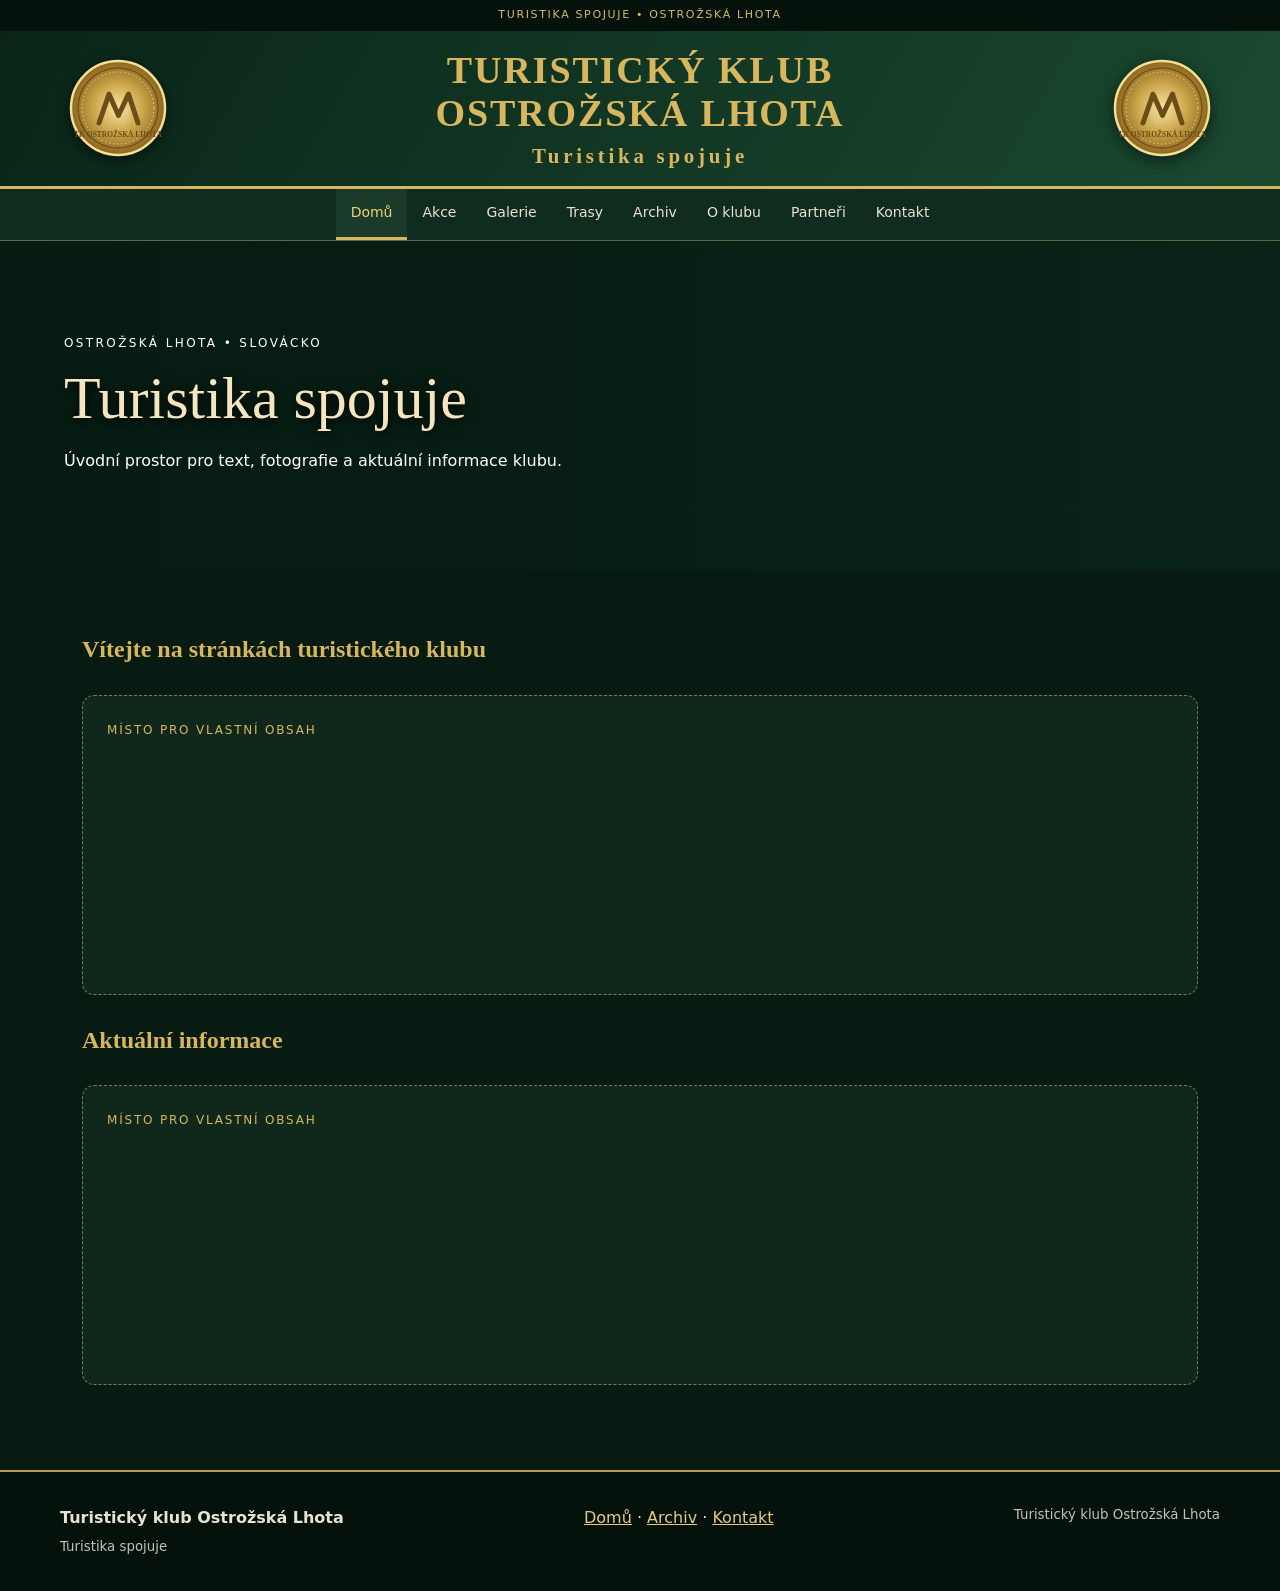
==== index.html @ b770cdd2 "Add files via upload" ====
<!doctype html><html lang="cs"><head><meta charset="utf-8"><meta name="viewport" content="width=device-width,initial-scale=1"><title>Domů | Turistický klub Ostrožská Lhota</title><link rel="stylesheet" href="style.css"></head><body><div class="topline">Turistika spojuje • Ostrožská Lhota</div><header><div class="head"><img class="coin" src="assets/coin-left.svg" alt="Klubové logo"><div class="brand">TURISTICKÝ KLUB<br>OSTROŽSKÁ LHOTA<small>Turistika spojuje</small></div><img class="coin right" src="assets/coin-right.svg" alt="Klubové logo"></div></header><nav><div class="nav"><a class="active" href="index.html">Domů</a><a class="" href="akce.html">Akce</a><a class="" href="galerie.html">Galerie</a><a class="" href="trasy.html">Trasy</a><a class="" href="archiv.html">Archiv</a><a class="" href="o-klubu.html">O klubu</a><a class="" href="partneri.html">Partneři</a><a class="" href="kontakt.html">Kontakt</a></div></nav><section class="hero"><div class="hero-inner"><p class="eyebrow">Ostrožská Lhota • Slovácko</p><h1>Turistika spojuje</h1><p>Úvodní prostor pro text, fotografie a aktuální informace klubu.</p></div></section><main class="main"><h2>Vítejte na stránkách turistického klubu</h2><div class="content-slot"></div><h2>Aktuální informace</h2><div class="content-slot"></div></main><footer class="footer"><div class="footer-inner"><div><strong>Turistický klub Ostrožská Lhota</strong><br><small>Turistika spojuje</small></div><div><a href="index.html">Domů</a> · <a href="archiv.html">Archiv</a> · <a href="kontakt.html">Kontakt</a></div><small>Turistický klub Ostrožská Lhota</small></div></footer></body></html>
---- style.css ----
*{box-sizing:border-box}html{scroll-behavior:smooth}body{margin:0;background:#081b12;color:#e9e5d9;font:16px/1.7 system-ui,-apple-system,Segoe UI,sans-serif}.topline{background:#04120b;color:#d9ba68;text-align:center;padding:6px;font-size:11px;letter-spacing:.15em;text-transform:uppercase}header{background:linear-gradient(120deg,#0a2518,#1a4930);border-bottom:3px solid #d8b65e}.head{max-width:1200px;margin:auto;padding:18px;display:grid;grid-template-columns:120px 1fr 120px;align-items:center;gap:20px}.coin{width:100px;height:100px;justify-self:center;object-fit:contain;filter:drop-shadow(0 4px 8px #0008);animation:flip 9s ease-in-out infinite}.coin.right{animation-delay:1.5s}@keyframes flip{0%,24%,100%{transform:rotateY(0)}38%,50%{transform:rotateY(180deg)}68%,80%{transform:rotateY(360deg)}}.brand{text-align:center;color:#d8b65e;font:700 clamp(20px,3.4vw,38px)/1.15 Georgia,serif;letter-spacing:.05em}.brand small{display:block;font-size:.55em;margin-top:8px;letter-spacing:.18em}nav{position:sticky;top:0;z-index:5;background:#102c1e;border-bottom:1px solid #516b4a}.nav{display:flex;justify-content:center;flex-wrap:wrap;max-width:1200px;margin:auto}.nav a{padding:12px 15px;color:#e9e3d2;text-decoration:none;font-size:14px;border-bottom:3px solid transparent}.nav a:hover,.nav a.active{border-color:#d8b65e;color:#f0cf79;background:#1a3b29}.hero{min-height:330px;background:linear-gradient(90deg,#061b12ee,#09271990),url('https://turistiol.wbs.cz/turisti1.jpg') center/cover;display:flex;align-items:center}.hero-inner{max-width:1200px;margin:auto;width:100%;padding:48px 24px}.eyebrow{color:#e4c46c;text-transform:uppercase;letter-spacing:.2em;font-size:12px}.hero h1{font:clamp(38px,5vw,60px)/1.1 Georgia,serif;color:#f4e5bf;text-shadow:0 3px 12px #000;margin:10px 0}.hero p{max-width:650px;color:white}.main{max-width:1160px;margin:auto;padding:38px 22px 60px}.main h1,.main h2{font-family:Georgia,serif;color:#d8b65e}.main h1{font-size:clamp(30px,4vw,44px)}.intro{color:#cbd3c3}.content-slot{min-height:300px;border:1px dashed #6b815f;background:#10281b;border-radius:12px;padding:24px;margin:25px 0}.content-slot:before{content:'MÍSTO PRO VLASTNÍ OBSAH';display:block;color:#d8b65e;font-size:12px;letter-spacing:.15em;margin-bottom:15px}.footer{background:#04120b;border-top:2px solid #b99b4e;padding:32px 22px;color:#e8e2d2}.footer-inner{max-width:1160px;margin:auto;display:flex;justify-content:space-between;gap:20px;flex-wrap:wrap}.footer a{color:#e6ca7d}.footer small{color:#c7c1b2}@media(max-width:800px){.head{grid-template-columns:75px 1fr 75px;gap:8px}.coin{width:72px;height:72px}.nav a{padding:10px;font-size:13px}.hero{min-height:280px}}@media(max-width:560px){.head{grid-template-columns:54px 1fr 54px;gap:4px;padding:12px}.coin{width:52px;height:52px}.brand{font-size:19px;letter-spacing:0}.brand small{font-size:10px}.nav a{padding:9px 7px;font-size:12px}.hero-inner{padding:35px 17px}.main{padding:28px 17px 45px}}
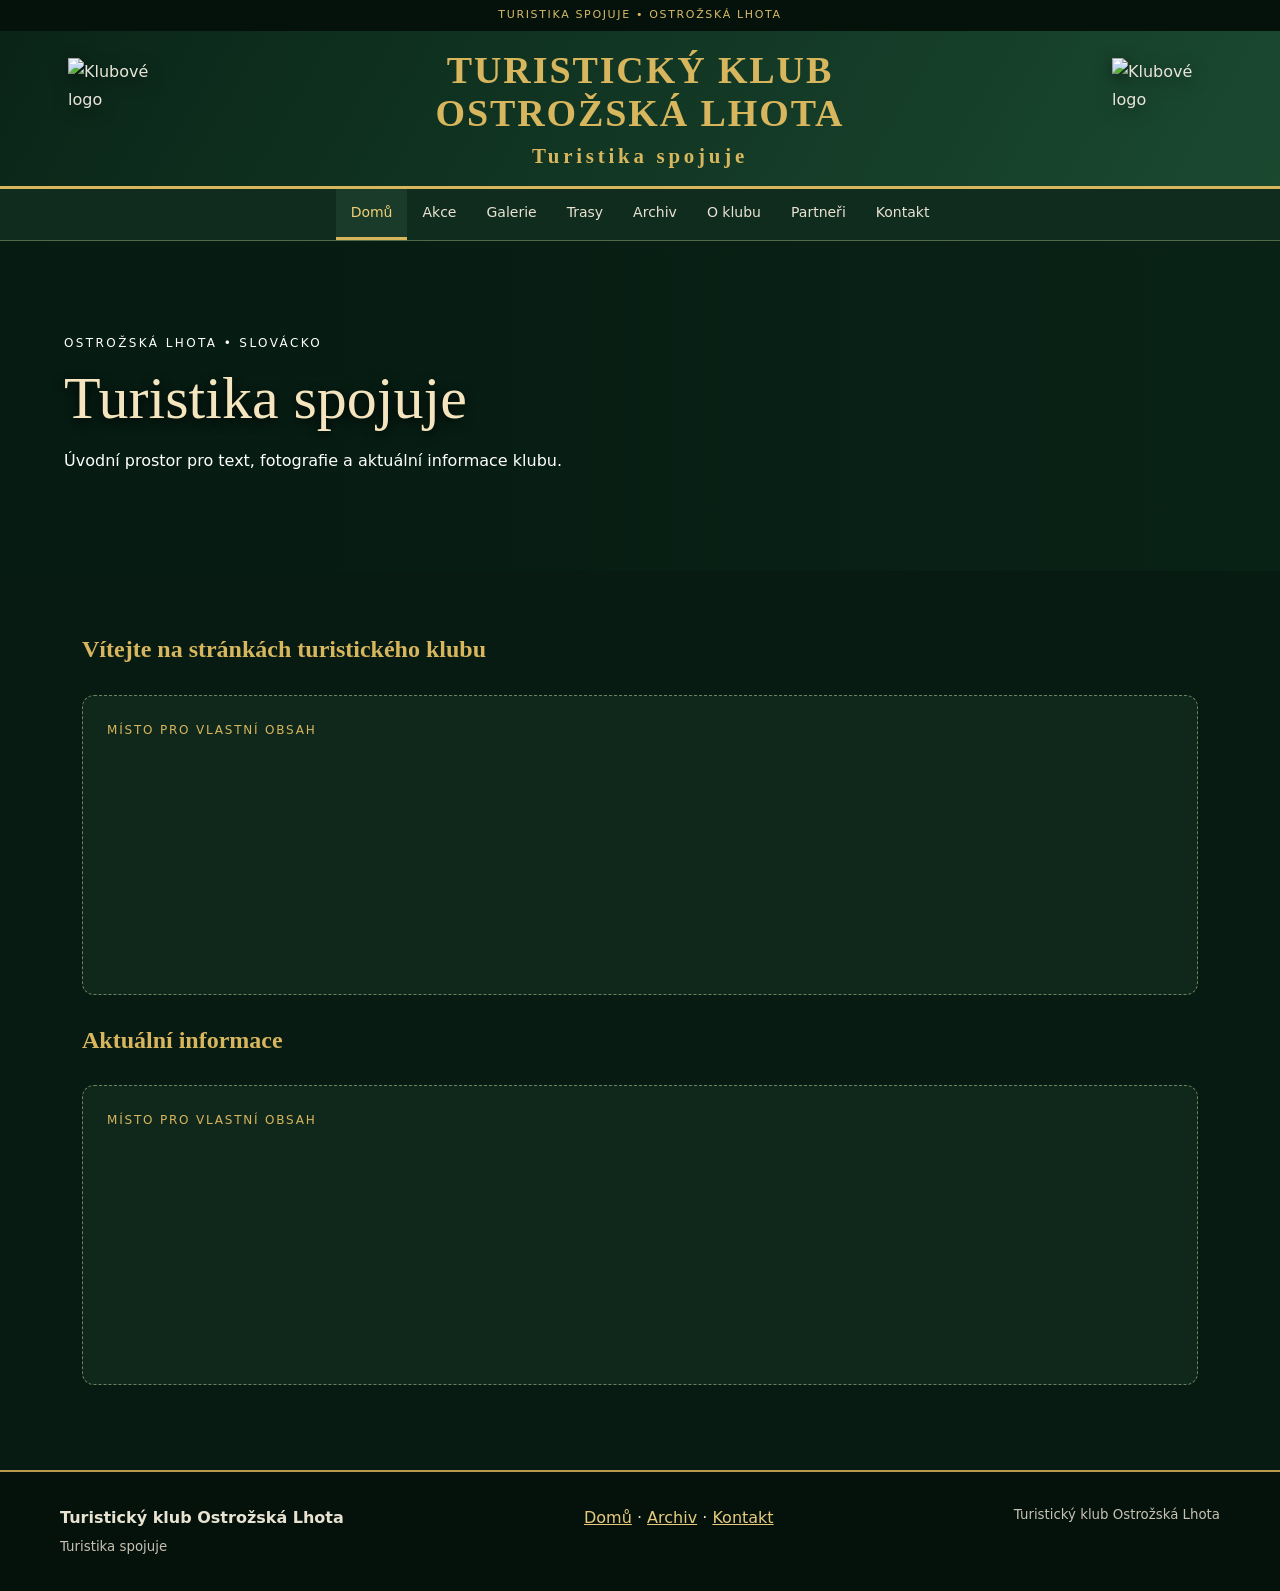
==== commit 1e2e7cc6: "Add files via upload" ====
--- a/index.html
+++ b/index.html
@@ -1 +1 @@
-<!doctype html><html lang="cs"><head><meta charset="utf-8"><meta name="viewport" content="width=device-width,initial-scale=1"><title>Domů | Turistický klub Ostrožská Lhota</title><link rel="stylesheet" href="style.css"></head><body><div class="topline">Turistika spojuje • Ostrožská Lhota</div><header><div class="head"><img class="coin" src="assets/coin-left.svg" alt="Klubové logo"><div class="brand">TURISTICKÝ KLUB<br>OSTROŽSKÁ LHOTA<small>Turistika spojuje</small></div><img class="coin right" src="assets/coin-right.svg" alt="Klubové logo"></div></header><nav><div class="nav"><a class="active" href="index.html">Domů</a><a class="" href="akce.html">Akce</a><a class="" href="galerie.html">Galerie</a><a class="" href="trasy.html">Trasy</a><a class="" href="archiv.html">Archiv</a><a class="" href="o-klubu.html">O klubu</a><a class="" href="partneri.html">Partneři</a><a class="" href="kontakt.html">Kontakt</a></div></nav><section class="hero"><div class="hero-inner"><p class="eyebrow">Ostrožská Lhota • Slovácko</p><h1>Turistika spojuje</h1><p>Úvodní prostor pro text, fotografie a aktuální informace klubu.</p></div></section><main class="main"><h2>Vítejte na stránkách turistického klubu</h2><div class="content-slot"></div><h2>Aktuální informace</h2><div class="content-slot"></div></main><footer class="footer"><div class="footer-inner"><div><strong>Turistický klub Ostrožská Lhota</strong><br><small>Turistika spojuje</small></div><div><a href="index.html">Domů</a> · <a href="archiv.html">Archiv</a> · <a href="kontakt.html">Kontakt</a></div><small>Turistický klub Ostrožská Lhota</small></div></footer></body></html>+<!doctype html><html lang="cs"><head><meta charset="utf-8"><meta name="viewport" content="width=device-width,initial-scale=1"><title>Domů | Turistický klub Ostrožská Lhota</title><link rel="stylesheet" href="style.css"></head><body><div class="topline">Turistika spojuje • Ostrožská Lhota</div><header><div class="head"><img class="coin" src="assets/club-coin.png" alt="Klubové logo"><div class="brand">TURISTICKÝ KLUB<br>OSTROŽSKÁ LHOTA<small>Turistika spojuje</small></div><img class="coin right" src="assets/club-coin.png" alt="Klubové logo"></div></header><nav><div class="nav"><a class="active" href="index.html">Domů</a><a class="" href="akce.html">Akce</a><a class="" href="galerie.html">Galerie</a><a class="" href="trasy.html">Trasy</a><a class="" href="archiv.html">Archiv</a><a class="" href="o-klubu.html">O klubu</a><a class="" href="partneri.html">Partneři</a><a class="" href="kontakt.html">Kontakt</a></div></nav><section class="hero"><div class="hero-inner"><p class="eyebrow">Ostrožská Lhota • Slovácko</p><h1>Turistika spojuje</h1><p>Úvodní prostor pro text, fotografie a aktuální informace klubu.</p></div></section><main class="main"><h2>Vítejte na stránkách turistického klubu</h2><div class="content-slot"></div><h2>Aktuální informace</h2><div class="content-slot"></div></main><footer class="footer"><div class="footer-inner"><div><strong>Turistický klub Ostrožská Lhota</strong><br><small>Turistika spojuje</small></div><div><a href="index.html">Domů</a> · <a href="archiv.html">Archiv</a> · <a href="kontakt.html">Kontakt</a></div><small>Turistický klub Ostrožská Lhota</small></div></footer></body></html>
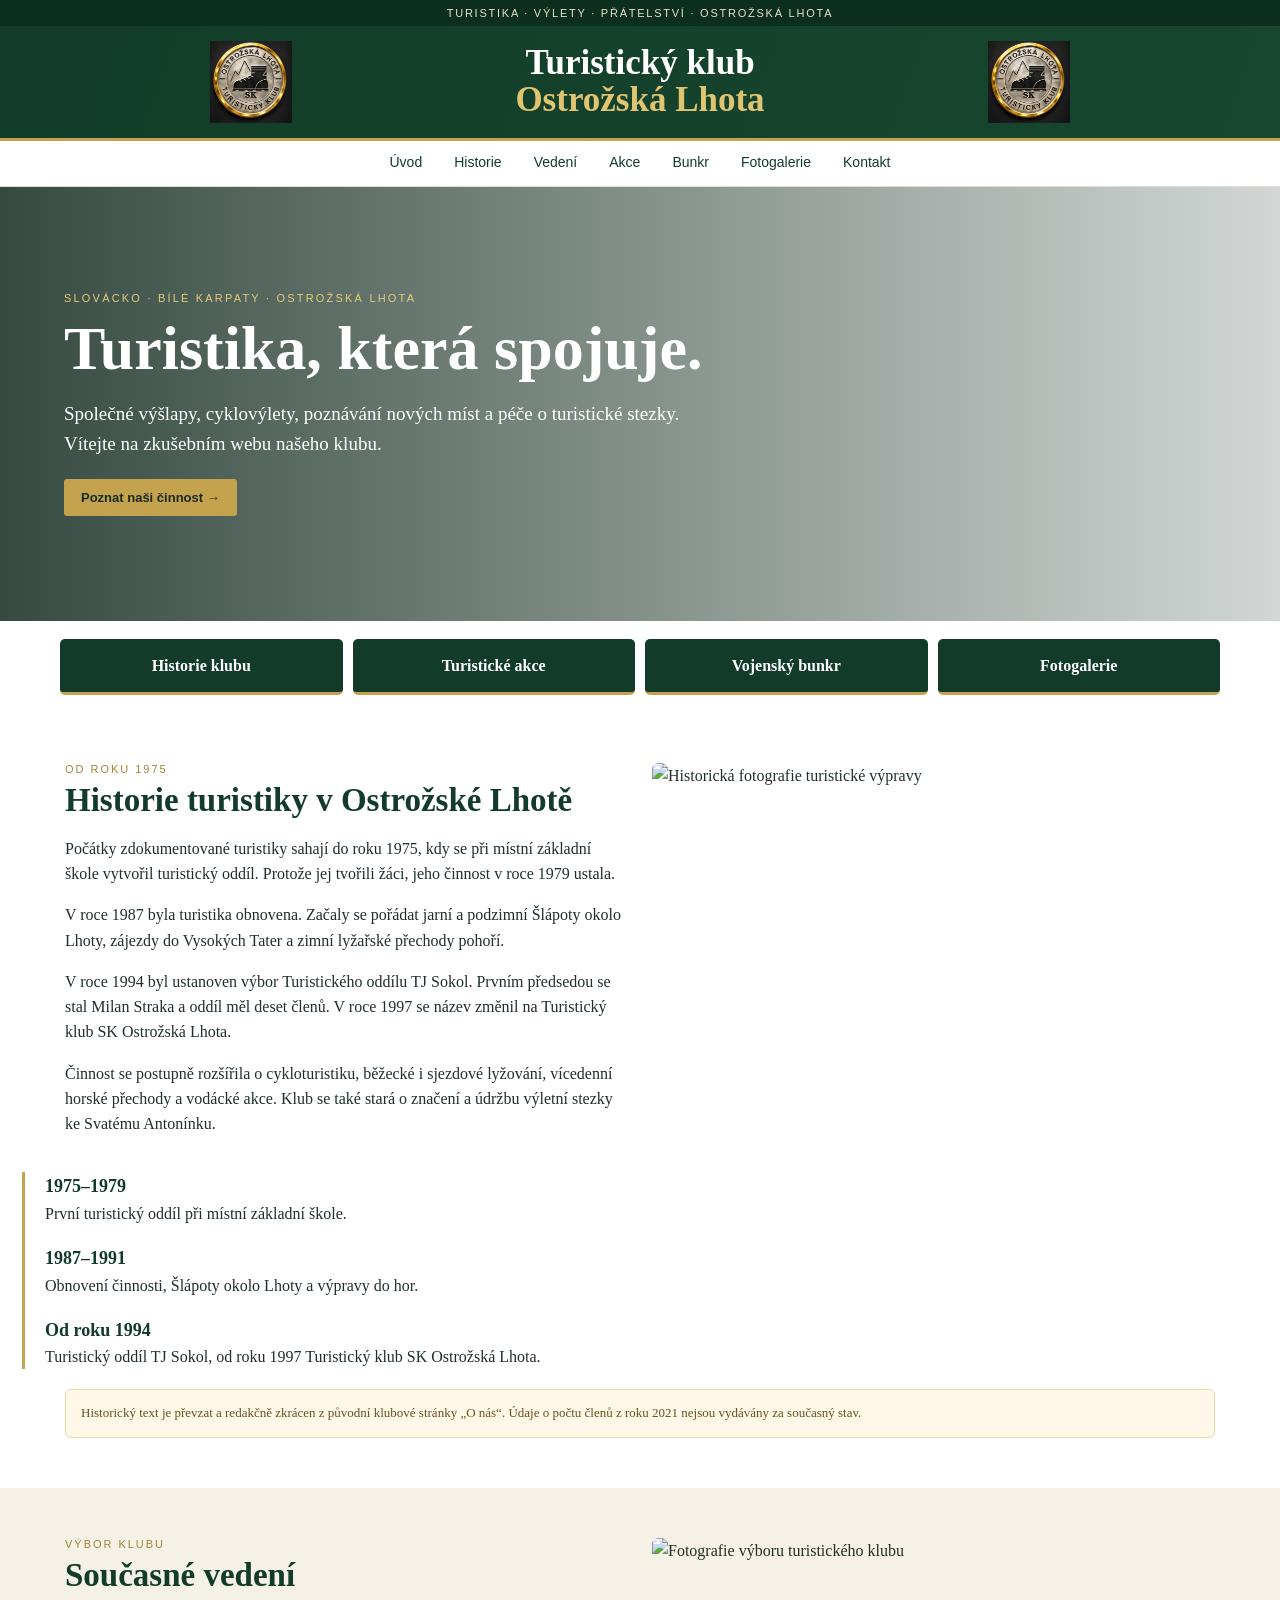
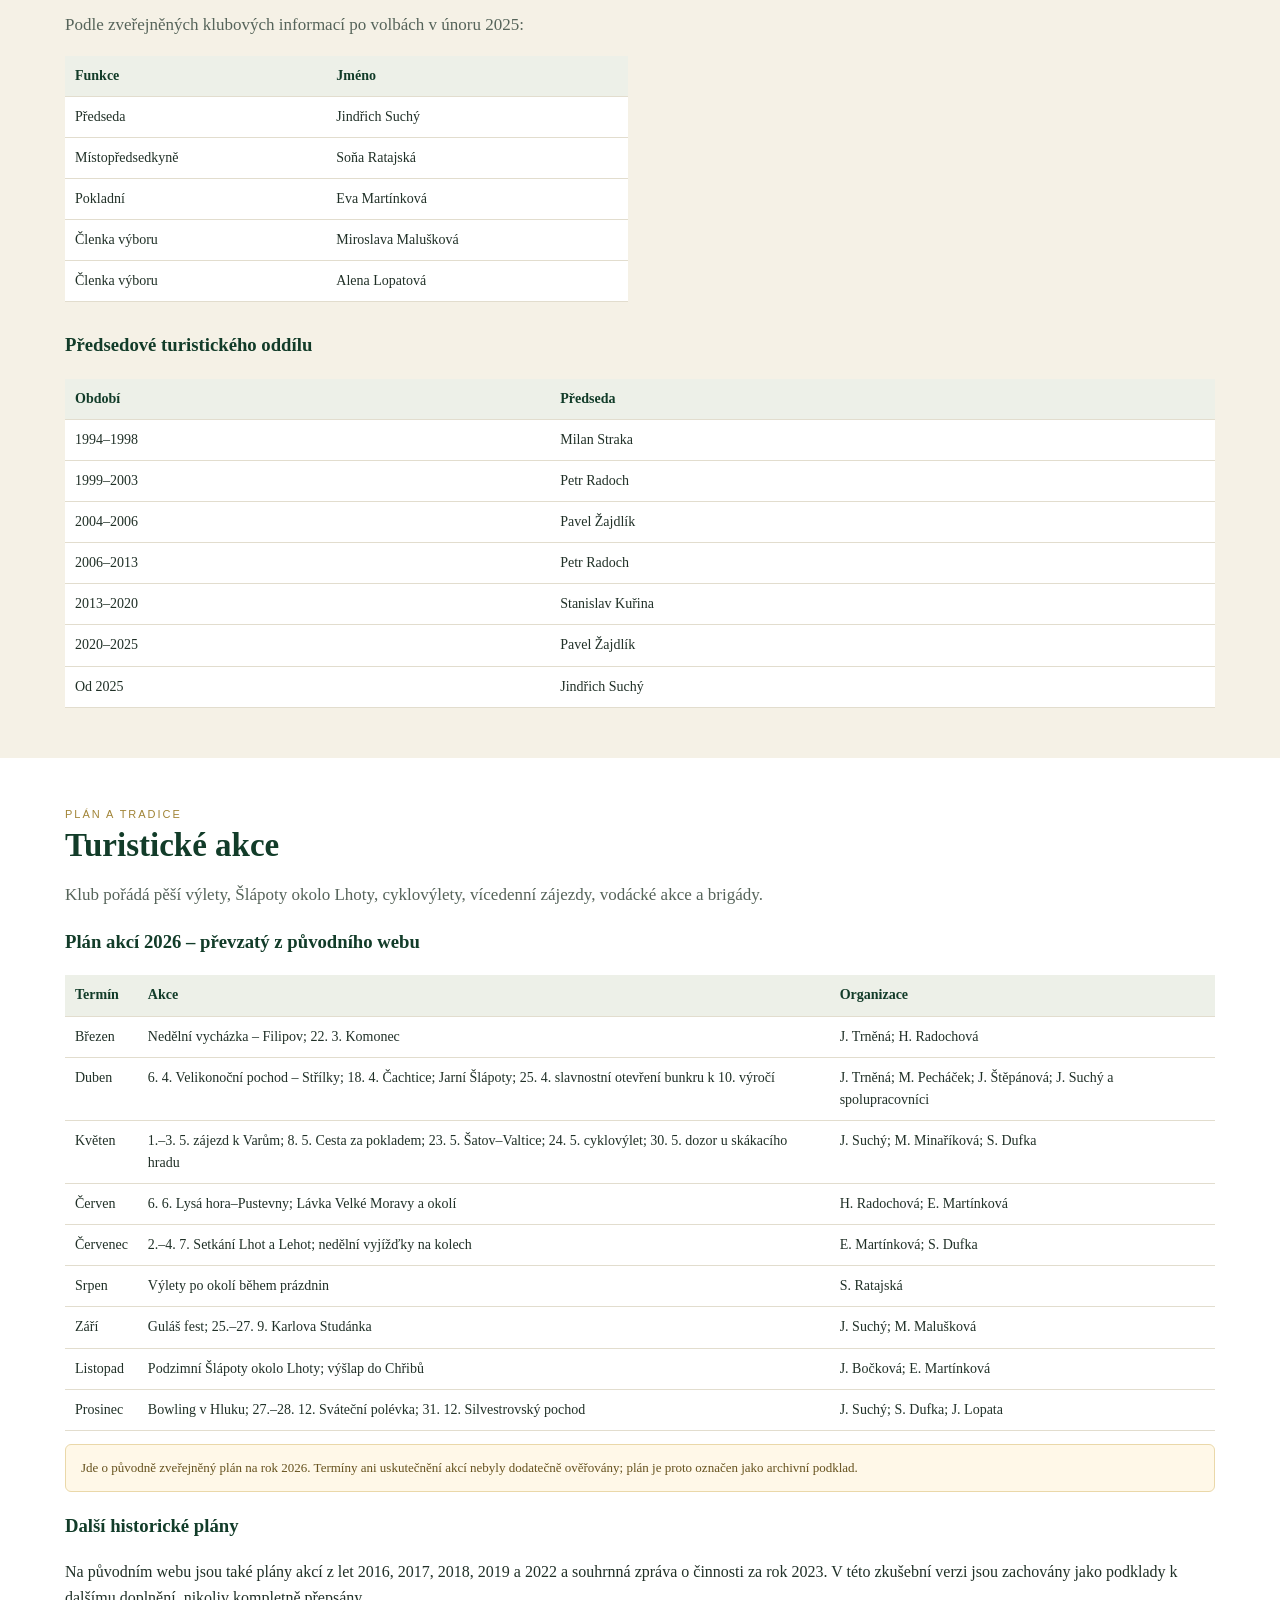
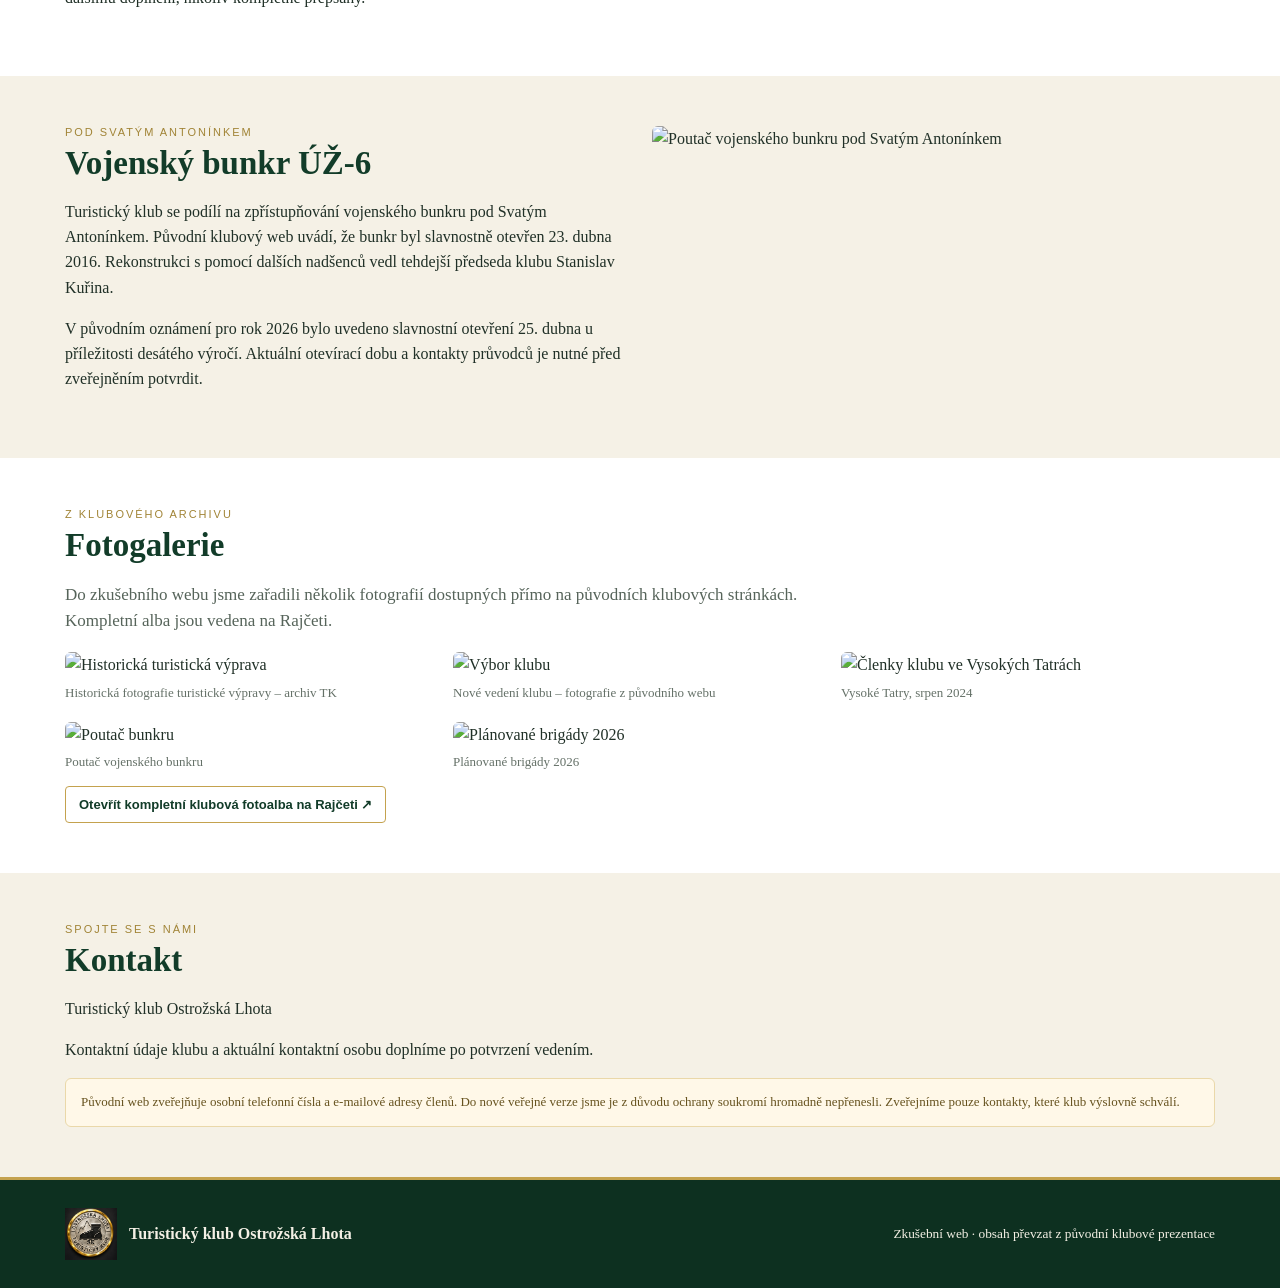
==== commit df00d973: "Add files via upload" ====
--- a/index.html
+++ b/index.html
@@ -1 +1,59 @@
-<!doctype html><html lang="cs"><head><meta charset="utf-8"><meta name="viewport" content="width=device-width,initial-scale=1"><title>Domů | Turistický klub Ostrožská Lhota</title><link rel="stylesheet" href="style.css"></head><body><div class="topline">Turistika spojuje • Ostrožská Lhota</div><header><div class="head"><img class="coin" src="assets/club-coin.png" alt="Klubové logo"><div class="brand">TURISTICKÝ KLUB<br>OSTROŽSKÁ LHOTA<small>Turistika spojuje</small></div><img class="coin right" src="assets/club-coin.png" alt="Klubové logo"></div></header><nav><div class="nav"><a class="active" href="index.html">Domů</a><a class="" href="akce.html">Akce</a><a class="" href="galerie.html">Galerie</a><a class="" href="trasy.html">Trasy</a><a class="" href="archiv.html">Archiv</a><a class="" href="o-klubu.html">O klubu</a><a class="" href="partneri.html">Partneři</a><a class="" href="kontakt.html">Kontakt</a></div></nav><section class="hero"><div class="hero-inner"><p class="eyebrow">Ostrožská Lhota • Slovácko</p><h1>Turistika spojuje</h1><p>Úvodní prostor pro text, fotografie a aktuální informace klubu.</p></div></section><main class="main"><h2>Vítejte na stránkách turistického klubu</h2><div class="content-slot"></div><h2>Aktuální informace</h2><div class="content-slot"></div></main><footer class="footer"><div class="footer-inner"><div><strong>Turistický klub Ostrožská Lhota</strong><br><small>Turistika spojuje</small></div><div><a href="index.html">Domů</a> · <a href="archiv.html">Archiv</a> · <a href="kontakt.html">Kontakt</a></div><small>Turistický klub Ostrožská Lhota</small></div></footer></body></html>+<!doctype html><html lang="cs"><head><meta charset="utf-8"><meta name="viewport" content="width=device-width,initial-scale=1">
+<title>Turistický klub Ostrožská Lhota | Zkušební web</title><meta name="description" content="Turistický klub Ostrožská Lhota – historie, turistické akce, bunkr pod Svatým Antonínkem a fotogalerie.">
+<style>
+:root{--g:#123c29;--g2:#20563a;--gold:#c4a24e;--cream:#f5f1e6;--ink:#203027;--muted:#657168;--line:#e2ddce}
+*{box-sizing:border-box}html{scroll-behavior:smooth}body{margin:0;color:var(--ink);font-family:Georgia,serif;line-height:1.58}
+.top{background:#0c2e1e;color:#e9e2c9;text-align:center;padding:7px;font:11px Arial;letter-spacing:.16em;text-transform:uppercase}
+header{background:linear-gradient(110deg,#123c29,#17472f);color:white;border-bottom:3px solid var(--gold)}
+.head{max-width:1400px;margin:auto;padding:15px 22px;display:grid;grid-template-columns:1fr minmax(0,auto) 1fr;align-items:center;gap:clamp(12px,3vw,36px)}.logo{width:82px;height:82px;object-fit:contain;background:transparent;border-radius:0;padding:0;justify-self:center;backface-visibility:hidden;transform-style:preserve-3d;animation:coinFlip 8s ease-in-out infinite}.logo.left{justify-self:center}.logo.right{justify-self:center;animation-delay:1.2s}@keyframes coinFlip{0%,24%,100%{transform:rotateY(0deg)}38%,48%{transform:rotateY(180deg)}62%,76%{transform:rotateY(360deg)}}
+.brand{font-size:clamp(22px,3vw,35px);font-weight:bold;line-height:1.05;text-align:center;grid-column:2;grid-row:1}.brand span{display:block;color:#e1c46f}.tag{display:none}
+nav{position:sticky;top:0;background:white;border-bottom:1px solid var(--line);z-index:5}.nav{max-width:1200px;margin:auto;display:flex;justify-content:center;flex-wrap:wrap}nav a{padding:13px 16px;text-decoration:none;color:var(--g);font:14px Arial;border-bottom:3px solid transparent}nav a:hover{border-color:var(--gold)}
+.hero{min-height:390px;background:linear-gradient(90deg,rgba(8,34,22,.82),rgba(8,34,22,.18)),url('https://turistiol.wbs.cz/turisti1.jpg') center/cover;display:flex;align-items:center;color:white}
+.heroIn{max-width:1200px;width:100%;margin:auto;padding:55px 24px}.kicker{font:11px Arial;letter-spacing:.2em;text-transform:uppercase;color:#e5cc78}
+h1{font-size:clamp(38px,5.3vw,62px);line-height:1.04;max-width:720px;margin:12px 0}.hero p{font-size:19px;max-width:620px}
+.btn{display:inline-block;background:var(--gold);color:#172c1e;text-decoration:none;padding:11px 17px;font:bold 13px Arial;border-radius:3px}
+.quick{max-width:1200px;margin:auto;padding:18px 20px;display:grid;grid-template-columns:repeat(4,1fr);gap:10px}.quick a{background:var(--g);color:white;text-align:center;text-decoration:none;padding:14px;border-radius:5px;border-bottom:3px solid var(--gold);font-weight:bold}
+section{padding:50px 22px}.wrap{max-width:1150px;margin:auto}.eyebrow{font:11px Arial;letter-spacing:.18em;text-transform:uppercase;color:#a18436}
+h2{font-size:33px;line-height:1.15;color:var(--g);margin:7px 0 15px}h3{color:var(--g)}
+.lead{font-size:17px;color:#56645a;max-width:800px}
+.grid2{display:grid;grid-template-columns:1fr 1fr;gap:24px;align-items:start}.card{background:white;border:1px solid var(--line);border-radius:8px;overflow:hidden}.card h3{background:var(--g);color:white;margin:0;padding:12px 16px;border-bottom:2px solid var(--gold)}.pad{padding:16px}
+.photo{width:100%;height:265px;object-fit:cover;border-radius:6px}.gallery{display:grid;grid-template-columns:repeat(3,1fr);gap:14px}.gallery figure{margin:0}.gallery img{width:100%;height:190px;object-fit:cover;border-radius:6px}.gallery figcaption{font-size:13px;color:var(--muted);padding:5px 0}
+.soft{background:var(--cream)}.timeline{border-left:3px solid var(--gold);padding-left:20px;margin:20px 0}.period{margin:0 0 18px}.period b{color:var(--g);font-size:18px}
+table{width:100%;border-collapse:collapse;background:white;font-size:14px}td,th{padding:9px 10px;border-bottom:1px solid var(--line);text-align:left;vertical-align:top}th{background:#edf0e8;color:var(--g)}
+.notice{background:#fff8e8;border:1px solid #ead8a9;padding:13px 15px;border-radius:6px;font-size:13px;color:#66521e}
+footer{background:#0d3020;color:#f4f0e5;padding:28px 22px;border-top:3px solid var(--gold)}.foot{max-width:1150px;margin:auto;display:flex;justify-content:space-between;gap:20px;align-items:center}.foot img{width:52px;height:52px;object-fit:contain;background:transparent;border-radius:0;padding:0}
+a{color:var(--g)}.album{display:inline-block;margin:8px 8px 0 0;padding:10px 13px;border:1px solid var(--gold);border-radius:4px;text-decoration:none;background:white;font:bold 13px Arial}
+@media(max-width:760px){.grid2{grid-template-columns:1fr}.gallery{grid-template-columns:1fr 1fr}.quick{grid-template-columns:1fr 1fr}.foot{flex-direction:column;align-items:flex-start}}
+@media(max-width:500px){.head{padding:10px 8px;grid-template-columns:1fr minmax(0,2.5fr) 1fr;gap:5px}.logo{width:58px;height:58px}.brand{font-size:clamp(17px,4.7vw,20px)}.hero{min-height:340px}.heroIn{padding:40px 17px}.hero p{font-size:16px}nav a{padding:10px;font-size:12px}section{padding:38px 16px}h2{font-size:28px}.gallery{grid-template-columns:1fr}}
+</style></head><body>
+<div class="top">Turistika · výlety · přátelství · Ostrožská Lhota</div>
+<header><div class="head"><img class="logo left" src="assets/a_close_up_centered_highly_detailed_photorealist.png" alt="Mince s logem Turistického klubu Ostrožská Lhota"><div class="brand">Turistický klub <span>Ostrožská Lhota</span></div><img class="logo right" src="assets/a_close_up_centered_highly_detailed_photorealist.png" alt="Mince s logem Turistického klubu Ostrožská Lhota"></div></header>
+<nav><div class="nav"><a href="#uvod">Úvod</a><a href="#historie">Historie</a><a href="#vedeni">Vedení</a><a href="#akce">Akce</a><a href="#bunkr">Bunkr</a><a href="#fotky">Fotogalerie</a><a href="#kontakt">Kontakt</a></div></nav>
+<section class="hero" id="uvod"><div class="heroIn"><div class="kicker">Slovácko · Bílé Karpaty · Ostrožská Lhota</div><h1>Turistika, která spojuje.</h1><p>Společné výšlapy, cyklovýlety, poznávání nových míst a péče o turistické stezky. Vítejte na zkušebním webu našeho klubu.</p><a class="btn" href="#akce">Poznat naši činnost →</a></div></section>
+<div class="quick"><a href="#historie">Historie klubu</a><a href="#akce">Turistické akce</a><a href="#bunkr">Vojenský bunkr</a><a href="#fotky">Fotogalerie</a></div>
+<section id="historie"><div class="wrap grid2"><div><div class="eyebrow">Od roku 1975</div><h2>Historie turistiky v Ostrožské Lhotě</h2><p>Počátky zdokumentované turistiky sahají do roku 1975, kdy se při místní základní škole vytvořil turistický oddíl. Protože jej tvořili žáci, jeho činnost v roce 1979 ustala.</p><p>V roce 1987 byla turistika obnovena. Začaly se pořádat jarní a podzimní Šlápoty okolo Lhoty, zájezdy do Vysokých Tater a zimní lyžařské přechody pohoří.</p><p>V roce 1994 byl ustanoven výbor Turistického oddílu TJ Sokol. Prvním předsedou se stal Milan Straka a oddíl měl deset členů. V roce 1997 se název změnil na Turistický klub SK Ostrožská Lhota.</p><p>Činnost se postupně rozšířila o cykloturistiku, běžecké i sjezdové lyžování, vícedenní horské přechody a vodácké akce. Klub se také stará o značení a údržbu výletní stezky ke Svatému Antonínku.</p></div><img class="photo" src="https://turistiol.wbs.cz/turisti1.jpg" alt="Historická fotografie turistické výpravy"></div>
+<div class="wrap timeline"><div class="period"><b>1975–1979</b><br>První turistický oddíl při místní základní škole.</div><div class="period"><b>1987–1991</b><br>Obnovení činnosti, Šlápoty okolo Lhoty a výpravy do hor.</div><div class="period"><b>Od roku 1994</b><br>Turistický oddíl TJ Sokol, od roku 1997 Turistický klub SK Ostrožská Lhota.</div></div><div class="wrap"><div class="notice">Historický text je převzat a redakčně zkrácen z původní klubové stránky „O nás“. Údaje o počtu členů z roku 2021 nejsou vydávány za současný stav.</div></div></section>
+<section class="soft" id="vedeni"><div class="wrap grid2"><div><div class="eyebrow">Výbor klubu</div><h2>Současné vedení</h2><p class="lead">Podle zveřejněných klubových informací po volbách v únoru 2025:</p><table><tr><th>Funkce</th><th>Jméno</th></tr><tr><td>Předseda</td><td>Jindřich Suchý</td></tr><tr><td>Místopředsedkyně</td><td>Soňa Ratajská</td></tr><tr><td>Pokladní</td><td>Eva Martínková</td></tr><tr><td>Členka výboru</td><td>Miroslava Malušková</td></tr><tr><td>Členka výboru</td><td>Alena Lopatová</td></tr></table></div><img class="photo" src="https://turistiol.wbs.cz/web_tk.jpg" alt="Fotografie výboru turistického klubu"></div>
+<div class="wrap" style="margin-top:28px"><h3>Předsedové turistického oddílu</h3><table><tr><th>Období</th><th>Předseda</th></tr><tr><td>1994–1998</td><td>Milan Straka</td></tr><tr><td>1999–2003</td><td>Petr Radoch</td></tr><tr><td>2004–2006</td><td>Pavel Žajdlík</td></tr><tr><td>2006–2013</td><td>Petr Radoch</td></tr><tr><td>2013–2020</td><td>Stanislav Kuřina</td></tr><tr><td>2020–2025</td><td>Pavel Žajdlík</td></tr><tr><td>Od 2025</td><td>Jindřich Suchý</td></tr></table></div>
+</section>
+<section id="akce"><div class="wrap"><div class="eyebrow">Plán a tradice</div><h2>Turistické akce</h2><p class="lead">Klub pořádá pěší výlety, Šlápoty okolo Lhoty, cyklovýlety, vícedenní zájezdy, vodácké akce a brigády.</p><h3>Plán akcí 2026 – převzatý z původního webu</h3><table><tr><th>Termín</th><th>Akce</th><th>Organizace</th></tr>
+<tr><td>Březen</td><td>Nedělní vycházka – Filipov; 22. 3. Komonec</td><td>J. Trněná; H. Radochová</td></tr>
+<tr><td>Duben</td><td>6. 4. Velikonoční pochod – Střílky; 18. 4. Čachtice; Jarní Šlápoty; 25. 4. slavnostní otevření bunkru k 10. výročí</td><td>J. Trněná; M. Pecháček; J. Štěpánová; J. Suchý a spolupracovníci</td></tr>
+<tr><td>Květen</td><td>1.–3. 5. zájezd k Varům; 8. 5. Cesta za pokladem; 23. 5. Šatov–Valtice; 24. 5. cyklovýlet; 30. 5. dozor u skákacího hradu</td><td>J. Suchý; M. Minaříková; S. Dufka</td></tr>
+<tr><td>Červen</td><td>6. 6. Lysá hora–Pustevny; Lávka Velké Moravy a okolí</td><td>H. Radochová; E. Martínková</td></tr>
+<tr><td>Červenec</td><td>2.–4. 7. Setkání Lhot a Lehot; nedělní vyjížďky na kolech</td><td>E. Martínková; S. Dufka</td></tr>
+<tr><td>Srpen</td><td>Výlety po okolí během prázdnin</td><td>S. Ratajská</td></tr>
+<tr><td>Září</td><td>Guláš fest; 25.–27. 9. Karlova Studánka</td><td>J. Suchý; M. Malušková</td></tr>
+<tr><td>Listopad</td><td>Podzimní Šlápoty okolo Lhoty; výšlap do Chřibů</td><td>J. Bočková; E. Martínková</td></tr>
+<tr><td>Prosinec</td><td>Bowling v Hluku; 27.–28. 12. Sváteční polévka; 31. 12. Silvestrovský pochod</td><td>J. Suchý; S. Dufka; J. Lopata</td></tr></table><p class="notice">Jde o původně zveřejněný plán na rok 2026. Termíny ani uskutečnění akcí nebyly dodatečně ověřovány; plán je proto označen jako archivní podklad.</p>
+<h3>Další historické plány</h3><p>Na původním webu jsou také plány akcí z let 2016, 2017, 2018, 2019 a 2022 a souhrnná zpráva o činnosti za rok 2023. V této zkušební verzi jsou zachovány jako podklady k dalšímu doplnění, nikoliv kompletně přepsány.</p></div></section>
+<section class="soft" id="bunkr"><div class="wrap grid2"><div><div class="eyebrow">Pod Svatým Antonínkem</div><h2>Vojenský bunkr ÚŽ-6</h2><p>Turistický klub se podílí na zpřístupňování vojenského bunkru pod Svatým Antonínkem. Původní klubový web uvádí, že bunkr byl slavnostně otevřen 23. dubna 2016. Rekonstrukci s pomocí dalších nadšenců vedl tehdejší předseda klubu Stanislav Kuřina.</p><p>V původním oznámení pro rok 2026 bylo uvedeno slavnostní otevření 25. dubna u příležitosti desátého výročí. Aktuální otevírací dobu a kontakty průvodců je nutné před zveřejněním potvrdit.</p></div><img class="photo" src="https://turistiol.wbs.cz/bunkr_2.jpg" alt="Poutač vojenského bunkru pod Svatým Antonínkem"></div></section>
+<section id="fotky"><div class="wrap"><div class="eyebrow">Z klubového archivu</div><h2>Fotogalerie</h2><p class="lead">Do zkušebního webu jsme zařadili několik fotografií dostupných přímo na původních klubových stránkách. Kompletní alba jsou vedena na Rajčeti.</p><div class="gallery">
+<figure><img src="https://turistiol.wbs.cz/turisti1.jpg" alt="Historická turistická výprava"><figcaption>Historická fotografie turistické výpravy – archiv TK</figcaption></figure>
+<figure><img src="https://turistiol.wbs.cz/web_tk.jpg" alt="Výbor klubu"><figcaption>Nové vedení klubu – fotografie z původního webu</figcaption></figure>
+<figure><img src="https://turistiol.wbs.cz/obrazek_whatsapp__2024-08-12_v_20.09.01_8b044585.jpg" alt="Členky klubu ve Vysokých Tatrách"><figcaption>Vysoké Tatry, srpen 2024</figcaption></figure>
+<figure><img src="https://turistiol.wbs.cz/bunkr_2.jpg" alt="Poutač bunkru"><figcaption>Poutač vojenského bunkru</figcaption></figure>
+<figure><img src="https://turistiol.wbs.cz/69fd0b20-dc99-4580-be0a-7aaaec5ddcfe.jpeg" alt="Plánované brigády 2026"><figcaption>Plánované brigády 2026</figcaption></figure>
+</div><a class="album" href="https://ostrozskalhota.rajce.idnes.cz/" target="_blank" rel="noopener">Otevřít kompletní klubová fotoalba na Rajčeti ↗</a></div></section>
+<section class="soft" id="kontakt"><div class="wrap"><div class="eyebrow">Spojte se s námi</div><h2>Kontakt</h2><p>Turistický klub Ostrožská Lhota</p><p>Kontaktní údaje klubu a aktuální kontaktní osobu doplníme po potvrzení vedením.</p><div class="notice">Původní web zveřejňuje osobní telefonní čísla a e-mailové adresy členů. Do nové veřejné verze jsme je z důvodu ochrany soukromí hromadně nepřenesli. Zveřejníme pouze kontakty, které klub výslovně schválí.</div></div></section>
+<footer><div class="foot"><div style="display:flex;align-items:center;gap:12px"><img src="assets/a_close_up_centered_highly_detailed_photorealist.png" alt=""><strong>Turistický klub Ostrožská Lhota</strong></div><small>Zkušební web · obsah převzat z původní klubové prezentace</small></div></footer></body></html>
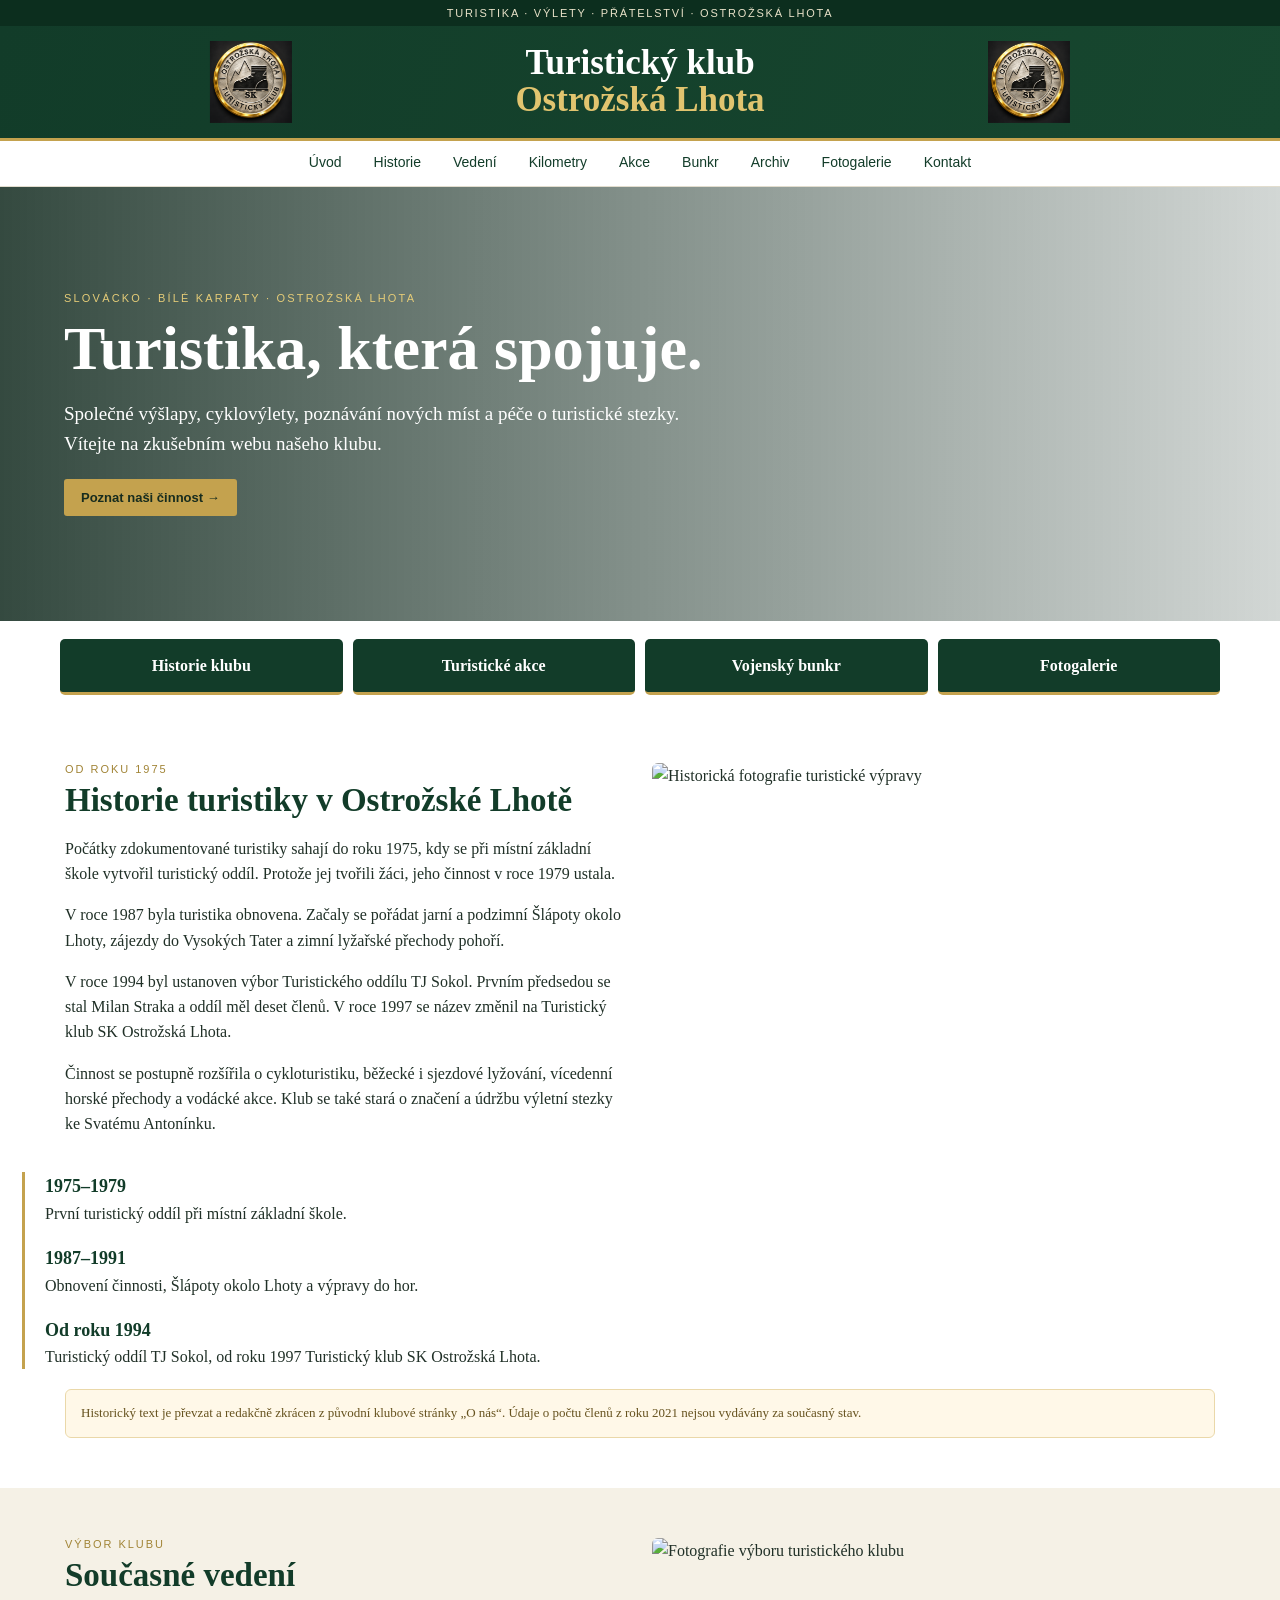
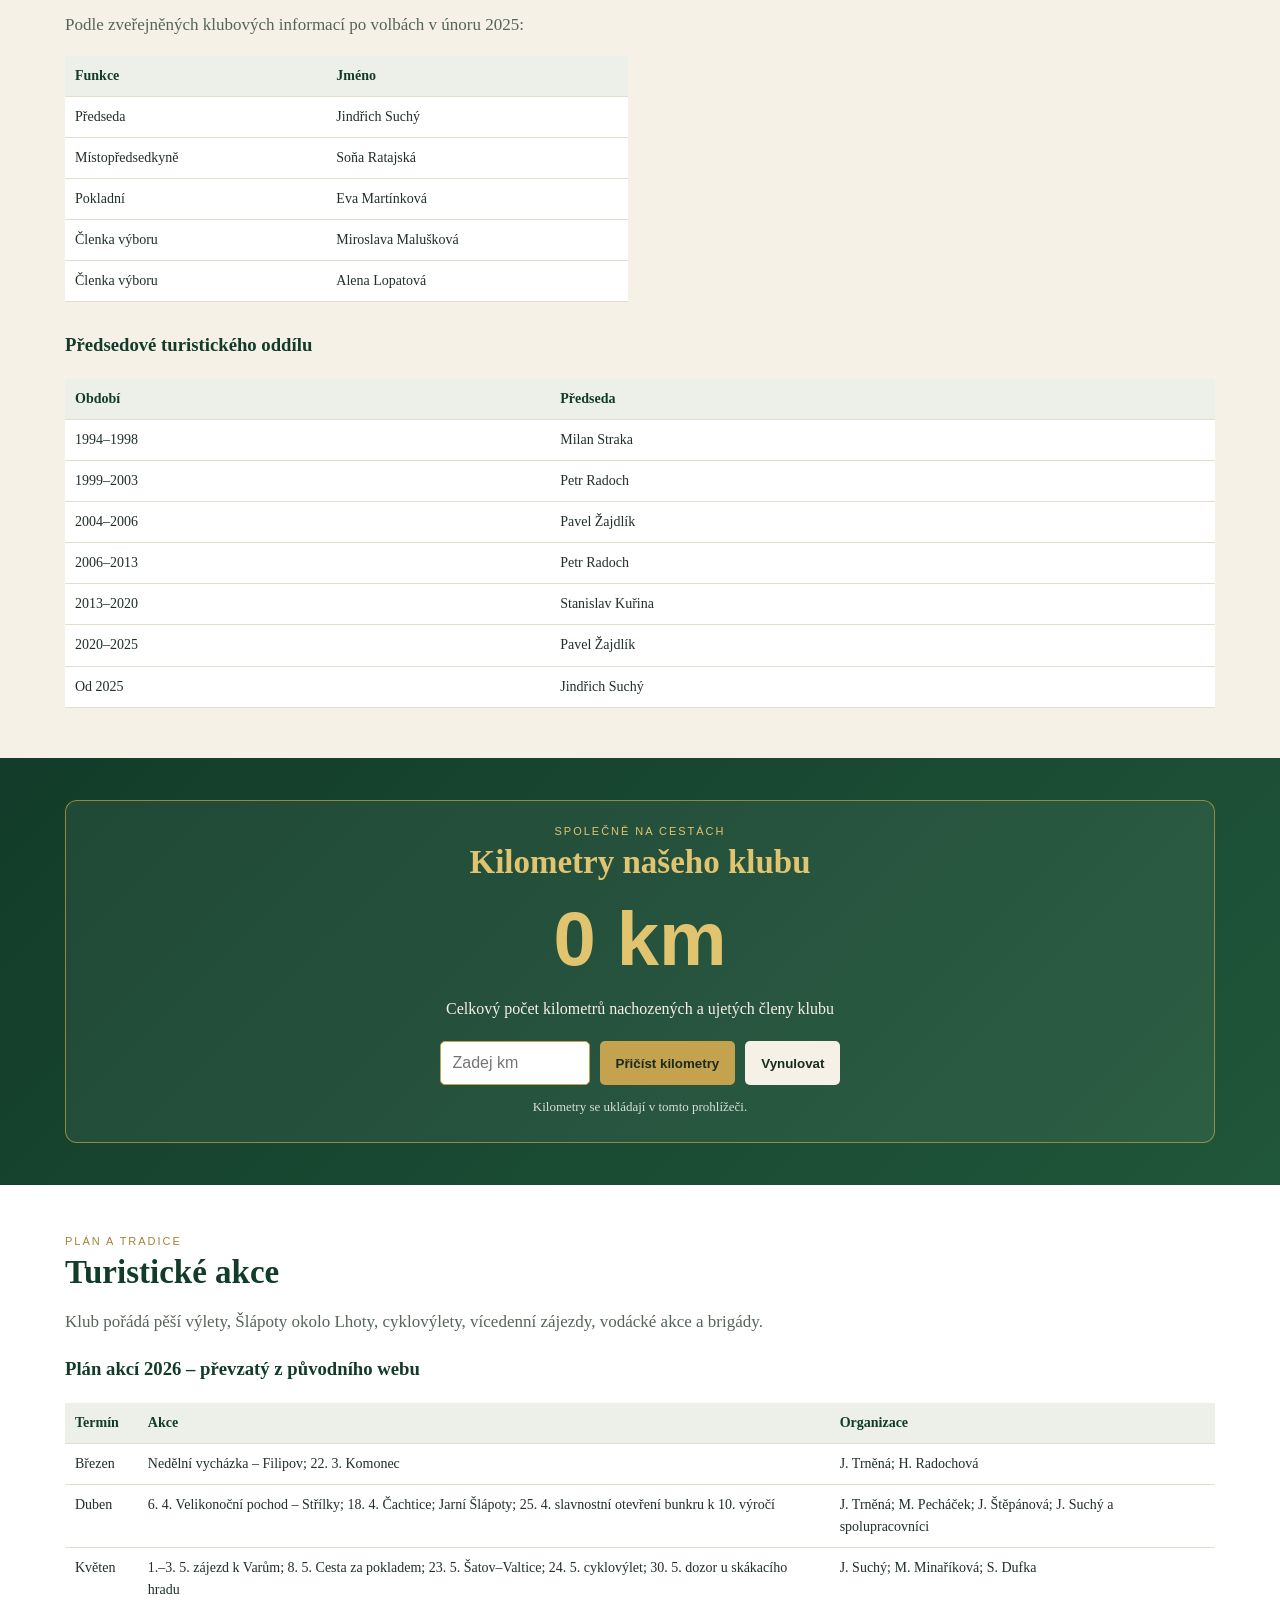
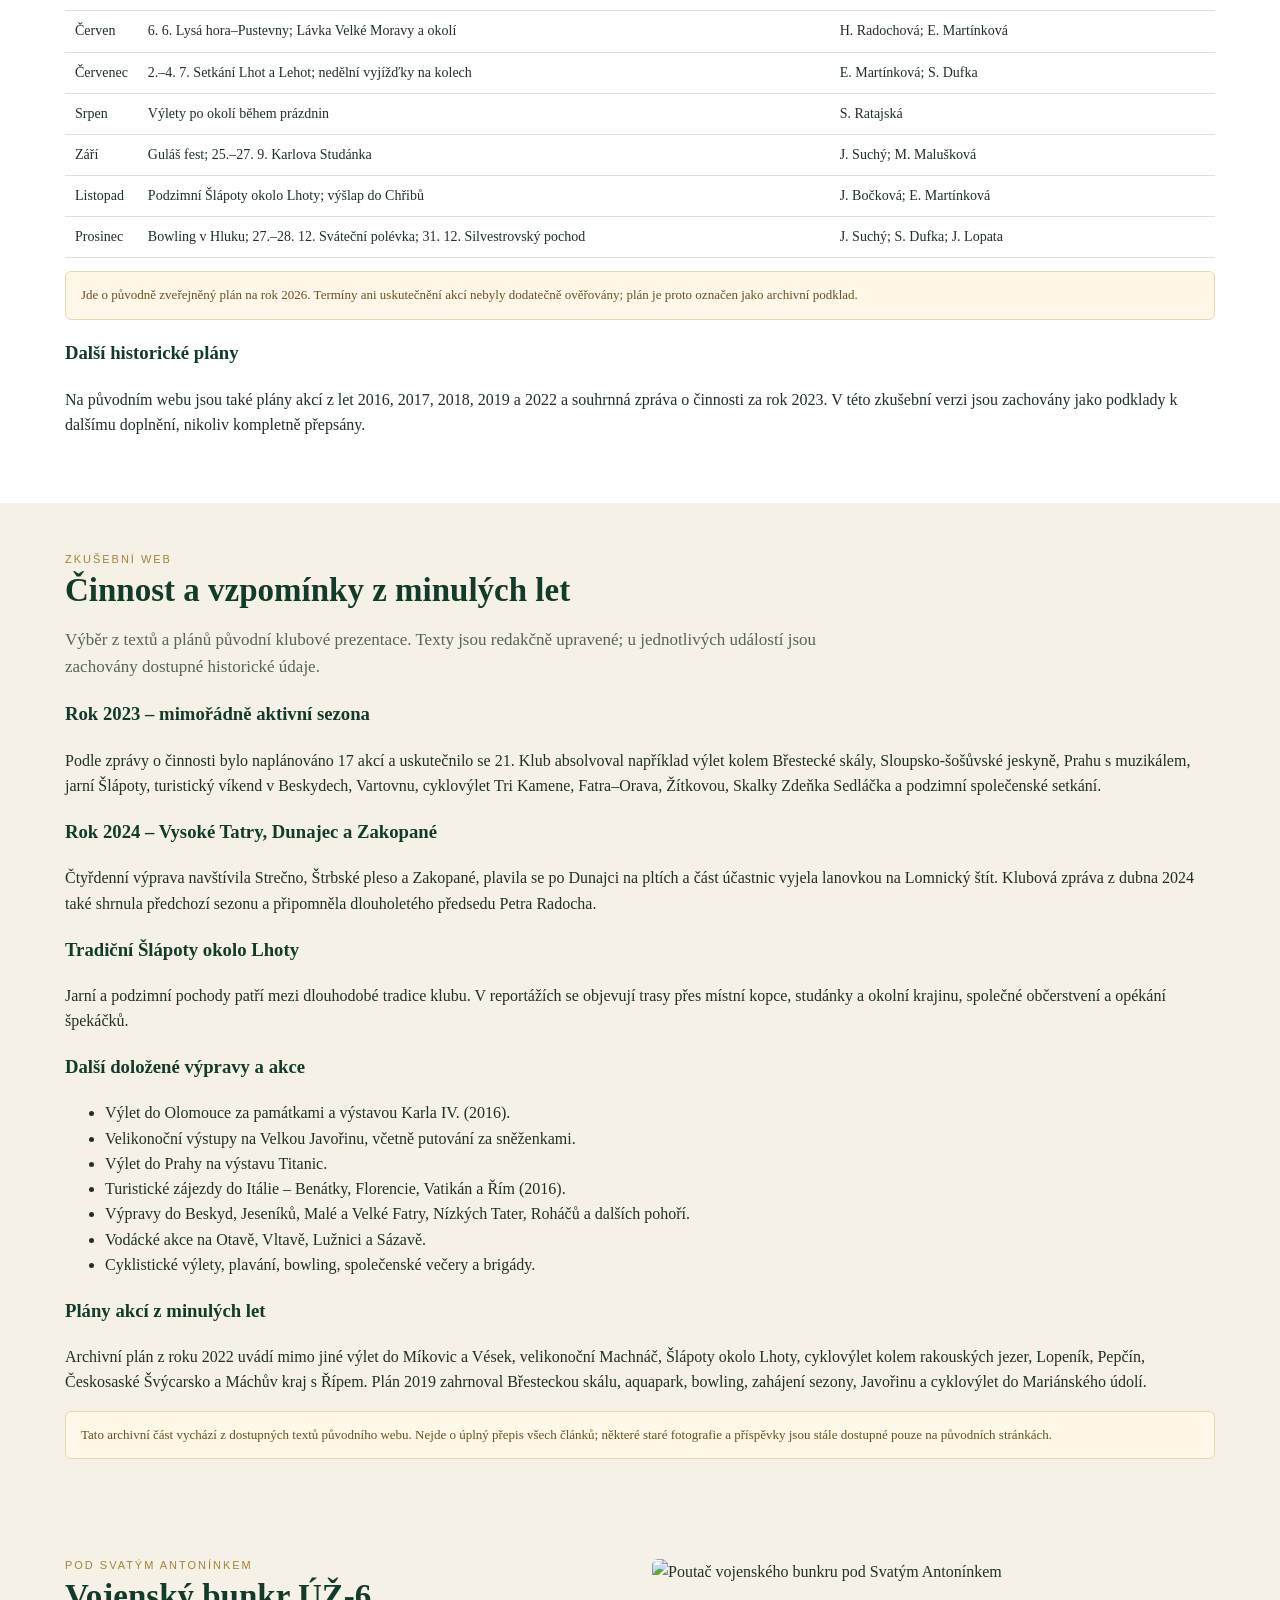
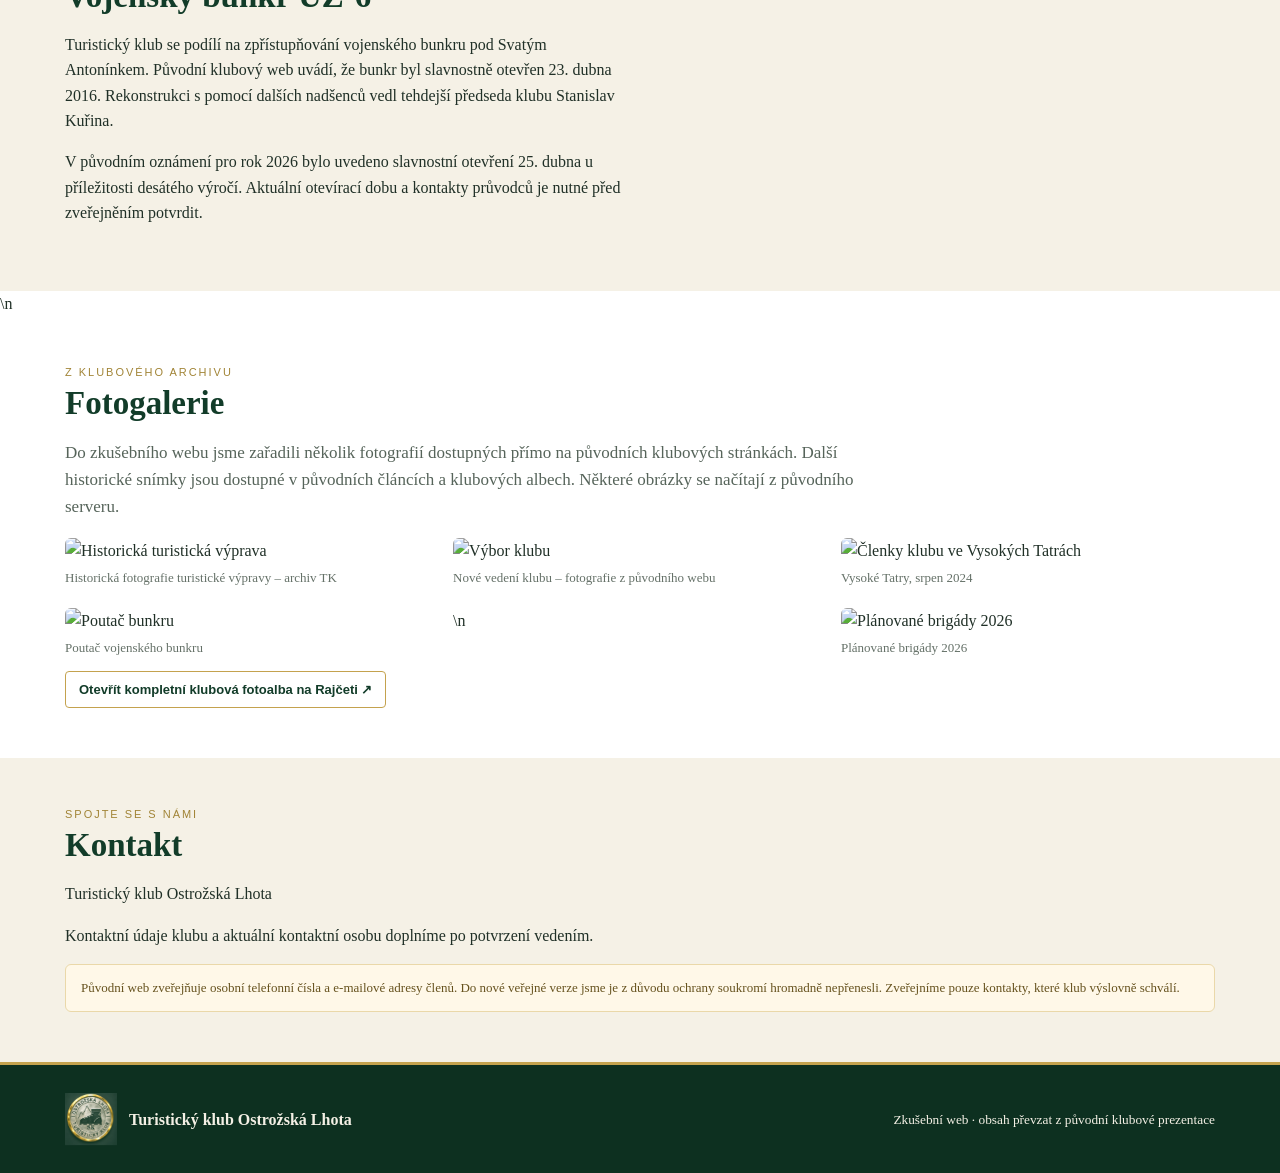
==== commit 9e659818: "Add files via upload" ====
--- a/index.html
+++ b/index.html
@@ -1,11 +1,11 @@
 <!doctype html><html lang="cs"><head><meta charset="utf-8"><meta name="viewport" content="width=device-width,initial-scale=1">
-<title>Turistický klub Ostrožská Lhota | Zkušební web</title><meta name="description" content="Turistický klub Ostrožská Lhota – historie, turistické akce, bunkr pod Svatým Antonínkem a fotogalerie.">
+<title>Turistický klub Ostrožská Lhota | Zkušební web</title><meta name="description" content="Turistický klub Ostrožská Lhota – historie, turistické akce, archiv a fotografie.">
 <style>
 :root{--g:#123c29;--g2:#20563a;--gold:#c4a24e;--cream:#f5f1e6;--ink:#203027;--muted:#657168;--line:#e2ddce}
 *{box-sizing:border-box}html{scroll-behavior:smooth}body{margin:0;color:var(--ink);font-family:Georgia,serif;line-height:1.58}
 .top{background:#0c2e1e;color:#e9e2c9;text-align:center;padding:7px;font:11px Arial;letter-spacing:.16em;text-transform:uppercase}
 header{background:linear-gradient(110deg,#123c29,#17472f);color:white;border-bottom:3px solid var(--gold)}
-.head{max-width:1400px;margin:auto;padding:15px 22px;display:grid;grid-template-columns:1fr minmax(0,auto) 1fr;align-items:center;gap:clamp(12px,3vw,36px)}.logo{width:82px;height:82px;object-fit:contain;background:transparent;border-radius:0;padding:0;justify-self:center;backface-visibility:hidden;transform-style:preserve-3d;animation:coinFlip 8s ease-in-out infinite}.logo.left{justify-self:center}.logo.right{justify-self:center;animation-delay:1.2s}@keyframes coinFlip{0%,24%,100%{transform:rotateY(0deg)}38%,48%{transform:rotateY(180deg)}62%,76%{transform:rotateY(360deg)}}
+.head{max-width:1400px;margin:auto;padding:15px 22px;display:grid;grid-template-columns:1fr minmax(0,auto) 1fr;align-items:center;gap:clamp(12px,3vw,36px)}.logo{width:82px;height:82px;object-fit:contain;background:transparent;border:0;box-shadow:none;border-radius:0;padding:0;justify-self:center;backface-visibility:hidden;transform-style:preserve-3d;animation:coinFlip 8s ease-in-out infinite}.logo.left{justify-self:center}.logo.right{justify-self:center;animation-delay:1.2s}@keyframes coinFlip{0%,24%,100%{transform:rotateY(0deg)}38%,48%{transform:rotateY(180deg)}62%,76%{transform:rotateY(360deg)}}
 .brand{font-size:clamp(22px,3vw,35px);font-weight:bold;line-height:1.05;text-align:center;grid-column:2;grid-row:1}.brand span{display:block;color:#e1c46f}.tag{display:none}
 nav{position:sticky;top:0;background:white;border-bottom:1px solid var(--line);z-index:5}.nav{max-width:1200px;margin:auto;display:flex;justify-content:center;flex-wrap:wrap}nav a{padding:13px 16px;text-decoration:none;color:var(--g);font:14px Arial;border-bottom:3px solid transparent}nav a:hover{border-color:var(--gold)}
 .hero{min-height:390px;background:linear-gradient(90deg,rgba(8,34,22,.82),rgba(8,34,22,.18)),url('https://turistiol.wbs.cz/turisti1.jpg') center/cover;display:flex;align-items:center;color:white}
@@ -21,14 +21,17 @@
 .soft{background:var(--cream)}.timeline{border-left:3px solid var(--gold);padding-left:20px;margin:20px 0}.period{margin:0 0 18px}.period b{color:var(--g);font-size:18px}
 table{width:100%;border-collapse:collapse;background:white;font-size:14px}td,th{padding:9px 10px;border-bottom:1px solid var(--line);text-align:left;vertical-align:top}th{background:#edf0e8;color:var(--g)}
 .notice{background:#fff8e8;border:1px solid #ead8a9;padding:13px 15px;border-radius:6px;font-size:13px;color:#66521e}
-footer{background:#0d3020;color:#f4f0e5;padding:28px 22px;border-top:3px solid var(--gold)}.foot{max-width:1150px;margin:auto;display:flex;justify-content:space-between;gap:20px;align-items:center}.foot img{width:52px;height:52px;object-fit:contain;background:transparent;border-radius:0;padding:0}
+footer{background:#0d3020;color:#f4f0e5;padding:28px 22px;border-top:3px solid var(--gold)}.foot{max-width:1150px;margin:auto;display:flex;justify-content:space-between;gap:20px;align-items:center}.foot img{width:52px;height:52px;object-fit:contain;background:transparent;border:0;box-shadow:none;border-radius:0;padding:0;mix-blend-mode:screen}
 a{color:var(--g)}.album{display:inline-block;margin:8px 8px 0 0;padding:10px 13px;border:1px solid var(--gold);border-radius:4px;text-decoration:none;background:white;font:bold 13px Arial}
+
+/* Klubové kilometrické měřidlo */
+.km-section{background:linear-gradient(135deg,#123c29,#20563a);color:#fff;padding:42px 22px}.km-panel{max-width:1150px;margin:auto;border:1px solid rgba(196,162,78,.7);border-radius:12px;padding:24px;background:rgba(255,255,255,.06)}.km-panel h2{color:#e1c46f}.km-display{font-size:clamp(42px,8vw,76px);font-weight:bold;line-height:1.1;color:#e1c46f;text-align:center;font-family:Arial,sans-serif;margin:12px 0}.km-sub{text-align:center;color:#f5f1e6}.km-controls{display:flex;flex-wrap:wrap;gap:10px;justify-content:center;margin-top:20px}.km-controls input{width:150px;padding:12px;border-radius:5px;border:1px solid var(--gold);font-size:16px}.km-controls button{border:0;border-radius:5px;padding:12px 16px;background:var(--gold);color:#172c1e;font-weight:bold;cursor:pointer}.km-controls button.secondary{background:#f5f1e6}.km-status{text-align:center;font-size:13px;color:#d7dfd7;margin-top:12px}
 @media(max-width:760px){.grid2{grid-template-columns:1fr}.gallery{grid-template-columns:1fr 1fr}.quick{grid-template-columns:1fr 1fr}.foot{flex-direction:column;align-items:flex-start}}
 @media(max-width:500px){.head{padding:10px 8px;grid-template-columns:1fr minmax(0,2.5fr) 1fr;gap:5px}.logo{width:58px;height:58px}.brand{font-size:clamp(17px,4.7vw,20px)}.hero{min-height:340px}.heroIn{padding:40px 17px}.hero p{font-size:16px}nav a{padding:10px;font-size:12px}section{padding:38px 16px}h2{font-size:28px}.gallery{grid-template-columns:1fr}}
 </style></head><body>
 <div class="top">Turistika · výlety · přátelství · Ostrožská Lhota</div>
 <header><div class="head"><img class="logo left" src="assets/a_close_up_centered_highly_detailed_photorealist.png" alt="Mince s logem Turistického klubu Ostrožská Lhota"><div class="brand">Turistický klub <span>Ostrožská Lhota</span></div><img class="logo right" src="assets/a_close_up_centered_highly_detailed_photorealist.png" alt="Mince s logem Turistického klubu Ostrožská Lhota"></div></header>
-<nav><div class="nav"><a href="#uvod">Úvod</a><a href="#historie">Historie</a><a href="#vedeni">Vedení</a><a href="#akce">Akce</a><a href="#bunkr">Bunkr</a><a href="#fotky">Fotogalerie</a><a href="#kontakt">Kontakt</a></div></nav>
+<nav><div class="nav"><a href="#uvod">Úvod</a><a href="#historie">Historie</a><a href="#vedeni">Vedení</a><a href="#kilometry">Kilometry</a><a href="#akce">Akce</a><a href="#bunkr">Bunkr</a><a href="#archiv">Archiv</a><a href="#fotky">Fotogalerie</a><a href="#kontakt">Kontakt</a></div></nav>
 <section class="hero" id="uvod"><div class="heroIn"><div class="kicker">Slovácko · Bílé Karpaty · Ostrožská Lhota</div><h1>Turistika, která spojuje.</h1><p>Společné výšlapy, cyklovýlety, poznávání nových míst a péče o turistické stezky. Vítejte na zkušebním webu našeho klubu.</p><a class="btn" href="#akce">Poznat naši činnost →</a></div></section>
 <div class="quick"><a href="#historie">Historie klubu</a><a href="#akce">Turistické akce</a><a href="#bunkr">Vojenský bunkr</a><a href="#fotky">Fotogalerie</a></div>
 <section id="historie"><div class="wrap grid2"><div><div class="eyebrow">Od roku 1975</div><h2>Historie turistiky v Ostrožské Lhotě</h2><p>Počátky zdokumentované turistiky sahají do roku 1975, kdy se při místní základní škole vytvořil turistický oddíl. Protože jej tvořili žáci, jeho činnost v roce 1979 ustala.</p><p>V roce 1987 byla turistika obnovena. Začaly se pořádat jarní a podzimní Šlápoty okolo Lhoty, zájezdy do Vysokých Tater a zimní lyžařské přechody pohoří.</p><p>V roce 1994 byl ustanoven výbor Turistického oddílu TJ Sokol. Prvním předsedou se stal Milan Straka a oddíl měl deset členů. V roce 1997 se název změnil na Turistický klub SK Ostrožská Lhota.</p><p>Činnost se postupně rozšířila o cykloturistiku, běžecké i sjezdové lyžování, vícedenní horské přechody a vodácké akce. Klub se také stará o značení a údržbu výletní stezky ke Svatému Antonínku.</p></div><img class="photo" src="https://turistiol.wbs.cz/turisti1.jpg" alt="Historická fotografie turistické výpravy"></div>
@@ -36,6 +39,7 @@
 <section class="soft" id="vedeni"><div class="wrap grid2"><div><div class="eyebrow">Výbor klubu</div><h2>Současné vedení</h2><p class="lead">Podle zveřejněných klubových informací po volbách v únoru 2025:</p><table><tr><th>Funkce</th><th>Jméno</th></tr><tr><td>Předseda</td><td>Jindřich Suchý</td></tr><tr><td>Místopředsedkyně</td><td>Soňa Ratajská</td></tr><tr><td>Pokladní</td><td>Eva Martínková</td></tr><tr><td>Členka výboru</td><td>Miroslava Malušková</td></tr><tr><td>Členka výboru</td><td>Alena Lopatová</td></tr></table></div><img class="photo" src="https://turistiol.wbs.cz/web_tk.jpg" alt="Fotografie výboru turistického klubu"></div>
 <div class="wrap" style="margin-top:28px"><h3>Předsedové turistického oddílu</h3><table><tr><th>Období</th><th>Předseda</th></tr><tr><td>1994–1998</td><td>Milan Straka</td></tr><tr><td>1999–2003</td><td>Petr Radoch</td></tr><tr><td>2004–2006</td><td>Pavel Žajdlík</td></tr><tr><td>2006–2013</td><td>Petr Radoch</td></tr><tr><td>2013–2020</td><td>Stanislav Kuřina</td></tr><tr><td>2020–2025</td><td>Pavel Žajdlík</td></tr><tr><td>Od 2025</td><td>Jindřich Suchý</td></tr></table></div>
 </section>
+<section class="km-section" id="kilometry"><div class="km-panel"><div class="eyebrow" style="color:#e1c46f;text-align:center">Společně na cestách</div><h2 style="text-align:center">Kilometry našeho klubu</h2><div class="km-display"><span id="kmTotal">0</span> km</div><p class="km-sub">Celkový počet kilometrů nachozených a ujetých členy klubu</p><div class="km-controls"><input id="kmInput" type="number" min="0" step="0.1" placeholder="Zadej km" aria-label="Počet kilometrů"><button type="button" id="kmAdd">Přičíst kilometry</button><button type="button" id="kmReset" class="secondary">Vynulovat</button></div><div class="km-status" id="kmStatus">Kilometry se ukládají v tomto prohlížeči.</div></div></section>
 <section id="akce"><div class="wrap"><div class="eyebrow">Plán a tradice</div><h2>Turistické akce</h2><p class="lead">Klub pořádá pěší výlety, Šlápoty okolo Lhoty, cyklovýlety, vícedenní zájezdy, vodácké akce a brigády.</p><h3>Plán akcí 2026 – převzatý z původního webu</h3><table><tr><th>Termín</th><th>Akce</th><th>Organizace</th></tr>
 <tr><td>Březen</td><td>Nedělní vycházka – Filipov; 22. 3. Komonec</td><td>J. Trněná; H. Radochová</td></tr>
 <tr><td>Duben</td><td>6. 4. Velikonoční pochod – Střílky; 18. 4. Čachtice; Jarní Šlápoty; 25. 4. slavnostní otevření bunkru k 10. výročí</td><td>J. Trněná; M. Pecháček; J. Štěpánová; J. Suchý a spolupracovníci</td></tr>
@@ -47,13 +51,18 @@
 <tr><td>Listopad</td><td>Podzimní Šlápoty okolo Lhoty; výšlap do Chřibů</td><td>J. Bočková; E. Martínková</td></tr>
 <tr><td>Prosinec</td><td>Bowling v Hluku; 27.–28. 12. Sváteční polévka; 31. 12. Silvestrovský pochod</td><td>J. Suchý; S. Dufka; J. Lopata</td></tr></table><p class="notice">Jde o původně zveřejněný plán na rok 2026. Termíny ani uskutečnění akcí nebyly dodatečně ověřovány; plán je proto označen jako archivní podklad.</p>
 <h3>Další historické plány</h3><p>Na původním webu jsou také plány akcí z let 2016, 2017, 2018, 2019 a 2022 a souhrnná zpráva o činnosti za rok 2023. V této zkušební verzi jsou zachovány jako podklady k dalšímu doplnění, nikoliv kompletně přepsány.</p></div></section>
-<section class="soft" id="bunkr"><div class="wrap grid2"><div><div class="eyebrow">Pod Svatým Antonínkem</div><h2>Vojenský bunkr ÚŽ-6</h2><p>Turistický klub se podílí na zpřístupňování vojenského bunkru pod Svatým Antonínkem. Původní klubový web uvádí, že bunkr byl slavnostně otevřen 23. dubna 2016. Rekonstrukci s pomocí dalších nadšenců vedl tehdejší předseda klubu Stanislav Kuřina.</p><p>V původním oznámení pro rok 2026 bylo uvedeno slavnostní otevření 25. dubna u příležitosti desátého výročí. Aktuální otevírací dobu a kontakty průvodců je nutné před zveřejněním potvrdit.</p></div><img class="photo" src="https://turistiol.wbs.cz/bunkr_2.jpg" alt="Poutač vojenského bunkru pod Svatým Antonínkem"></div></section>
-<section id="fotky"><div class="wrap"><div class="eyebrow">Z klubového archivu</div><h2>Fotogalerie</h2><p class="lead">Do zkušebního webu jsme zařadili několik fotografií dostupných přímo na původních klubových stránkách. Kompletní alba jsou vedena na Rajčeti.</p><div class="gallery">
+
+<section class="soft" id="archiv"><div class="wrap"><div class="eyebrow">Zkušební web</div><h2>Činnost a vzpomínky z minulých let</h2><p class="lead">Výběr z textů a plánů původní klubové prezentace. Texty jsou redakčně upravené; u jednotlivých událostí jsou zachovány dostupné historické údaje.</p>
+<h3>Rok 2023 – mimořádně aktivní sezona</h3><p>Podle zprávy o činnosti bylo naplánováno 17 akcí a uskutečnilo se 21. Klub absolvoval například výlet kolem Břestecké skály, Sloupsko-šošůvské jeskyně, Prahu s muzikálem, jarní Šlápoty, turistický víkend v Beskydech, Vartovnu, cyklovýlet Tri Kamene, Fatra–Orava, Žítkovou, Skalky Zdeňka Sedláčka a podzimní společenské setkání.</p><h3>Rok 2024 – Vysoké Tatry, Dunajec a Zakopané</h3><p>Čtyřdenní výprava navštívila Strečno, Štrbské pleso a Zakopané, plavila se po Dunajci na pltích a část účastnic vyjela lanovkou na Lomnický štít. Klubová zpráva z dubna 2024 také shrnula předchozí sezonu a připomněla dlouholetého předsedu Petra Radocha.</p><h3>Tradiční Šlápoty okolo Lhoty</h3><p>Jarní a podzimní pochody patří mezi dlouhodobé tradice klubu. V reportážích se objevují trasy přes místní kopce, studánky a okolní krajinu, společné občerstvení a opékání špekáčků.</p><h3>Další doložené výpravy a akce</h3><ul><li>Výlet do Olomouce za památkami a výstavou Karla IV. (2016).</li><li>Velikonoční výstupy na Velkou Javořinu, včetně putování za sněženkami.</li><li>Výlet do Prahy na výstavu Titanic.</li><li>Turistické zájezdy do Itálie – Benátky, Florencie, Vatikán a Řím (2016).</li><li>Výpravy do Beskyd, Jeseníků, Malé a Velké Fatry, Nízkých Tater, Roháčů a dalších pohoří.</li><li>Vodácké akce na Otavě, Vltavě, Lužnici a Sázavě.</li><li>Cyklistické výlety, plavání, bowling, společenské večery a brigády.</li></ul><h3>Plány akcí z minulých let</h3><p>Archivní plán z roku 2022 uvádí mimo jiné výlet do Míkovic a Vések, velikonoční Machnáč, Šlápoty okolo Lhoty, cyklovýlet kolem rakouských jezer, Lopeník, Pepčín, Českosaské Švýcarsko a Máchův kraj s Řípem. Plán 2019 zahrnoval Břesteckou skálu, aquapark, bowling, zahájení sezony, Javořinu a cyklovýlet do Mariánského údolí.</p><div class="notice">Tato archivní část vychází z dostupných textů původního webu. Nejde o úplný přepis všech článků; některé staré fotografie a příspěvky jsou stále dostupné pouze na původních stránkách.</div></div></section>
+<section class="soft" id="bunkr"><div class="wrap grid2"><div><div class="eyebrow">Pod Svatým Antonínkem</div><h2>Vojenský bunkr ÚŽ-6</h2><p>Turistický klub se podílí na zpřístupňování vojenského bunkru pod Svatým Antonínkem. Původní klubový web uvádí, že bunkr byl slavnostně otevřen 23. dubna 2016. Rekonstrukci s pomocí dalších nadšenců vedl tehdejší předseda klubu Stanislav Kuřina.</p><p>V původním oznámení pro rok 2026 bylo uvedeno slavnostní otevření 25. dubna u příležitosti desátého výročí. Aktuální otevírací dobu a kontakty průvodců je nutné před zveřejněním potvrdit.</p></div><img class="photo" src="https://turistiol.wbs.cz/bunkr_2.jpg" alt="Poutač vojenského bunkru pod Svatým Antonínkem"></div></section>\n<section id="fotky"><div class="wrap"><div class="eyebrow">Z klubového archivu</div><h2>Fotogalerie</h2><p class="lead">Do zkušebního webu jsme zařadili několik fotografií dostupných přímo na původních klubových stránkách. Další historické snímky jsou dostupné v původních článcích a klubových albech. Některé obrázky se načítají z původního serveru.</p><div class="gallery">
 <figure><img src="https://turistiol.wbs.cz/turisti1.jpg" alt="Historická turistická výprava"><figcaption>Historická fotografie turistické výpravy – archiv TK</figcaption></figure>
 <figure><img src="https://turistiol.wbs.cz/web_tk.jpg" alt="Výbor klubu"><figcaption>Nové vedení klubu – fotografie z původního webu</figcaption></figure>
 <figure><img src="https://turistiol.wbs.cz/obrazek_whatsapp__2024-08-12_v_20.09.01_8b044585.jpg" alt="Členky klubu ve Vysokých Tatrách"><figcaption>Vysoké Tatry, srpen 2024</figcaption></figure>
-<figure><img src="https://turistiol.wbs.cz/bunkr_2.jpg" alt="Poutač bunkru"><figcaption>Poutač vojenského bunkru</figcaption></figure>
-<figure><img src="https://turistiol.wbs.cz/69fd0b20-dc99-4580-be0a-7aaaec5ddcfe.jpeg" alt="Plánované brigády 2026"><figcaption>Plánované brigády 2026</figcaption></figure>
+
+<figure><img src="https://turistiol.wbs.cz/bunkr_2.jpg" alt="Poutač bunkru"><figcaption>Poutač vojenského bunkru</figcaption></figure>\n<figure><img src="https://turistiol.wbs.cz/69fd0b20-dc99-4580-be0a-7aaaec5ddcfe.jpeg" alt="Plánované brigády 2026"><figcaption>Plánované brigády 2026</figcaption></figure>
 </div><a class="album" href="https://ostrozskalhota.rajce.idnes.cz/" target="_blank" rel="noopener">Otevřít kompletní klubová fotoalba na Rajčeti ↗</a></div></section>
 <section class="soft" id="kontakt"><div class="wrap"><div class="eyebrow">Spojte se s námi</div><h2>Kontakt</h2><p>Turistický klub Ostrožská Lhota</p><p>Kontaktní údaje klubu a aktuální kontaktní osobu doplníme po potvrzení vedením.</p><div class="notice">Původní web zveřejňuje osobní telefonní čísla a e-mailové adresy členů. Do nové veřejné verze jsme je z důvodu ochrany soukromí hromadně nepřenesli. Zveřejníme pouze kontakty, které klub výslovně schválí.</div></div></section>
-<footer><div class="foot"><div style="display:flex;align-items:center;gap:12px"><img src="assets/a_close_up_centered_highly_detailed_photorealist.png" alt=""><strong>Turistický klub Ostrožská Lhota</strong></div><small>Zkušební web · obsah převzat z původní klubové prezentace</small></div></footer></body></html>+<footer><div class="foot"><div style="display:flex;align-items:center;gap:12px"><img src="assets/a_close_up_centered_highly_detailed_photorealist.png" alt=""><strong>Turistický klub Ostrožská Lhota</strong></div><small>Zkušební web · obsah převzat z původní klubové prezentace</small></div></footer><script>
+(function(){const key='tkol-kilometry';const totalEl=document.getElementById('kmTotal'),input=document.getElementById('kmInput'),status=document.getElementById('kmStatus');let total=Number(localStorage.getItem(key)||0);function show(){totalEl.textContent=total.toLocaleString('cs-CZ',{maximumFractionDigits:1});}show();document.getElementById('kmAdd').addEventListener('click',function(){const n=Number(input.value);if(!Number.isFinite(n)||n<=0){status.textContent='Zadej kladný počet kilometrů.';return;}total=Math.round((total+n)*10)/10;localStorage.setItem(key,String(total));show();input.value='';status.textContent='Kilometry byly přičteny.';});input.addEventListener('keydown',function(e){if(e.key==='Enter')document.getElementById('kmAdd').click();});document.getElementById('kmReset').addEventListener('click',function(){if(confirm('Opravdu vynulovat celkový počet kilometrů?')){total=0;localStorage.setItem(key,'0');show();status.textContent='Počet kilometrů byl vynulován.';}});})();
+</script>
+</body></html>
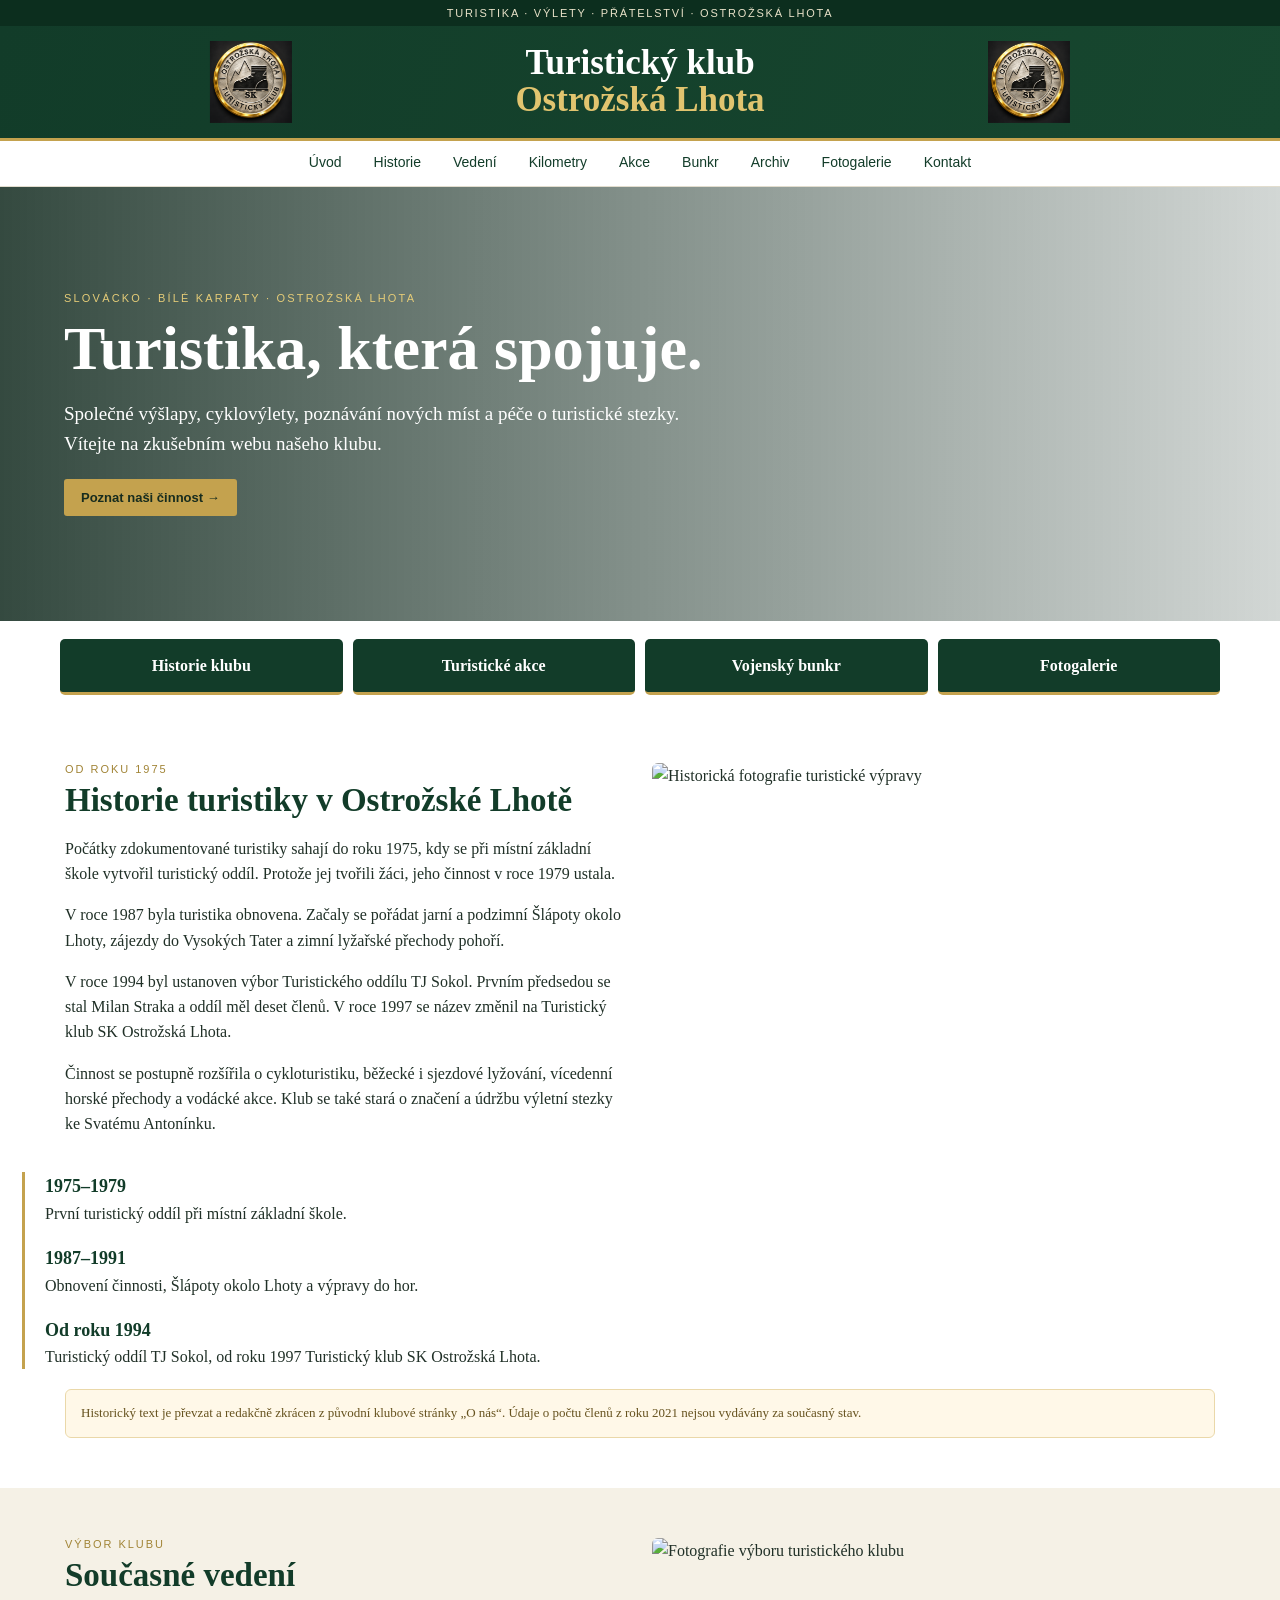
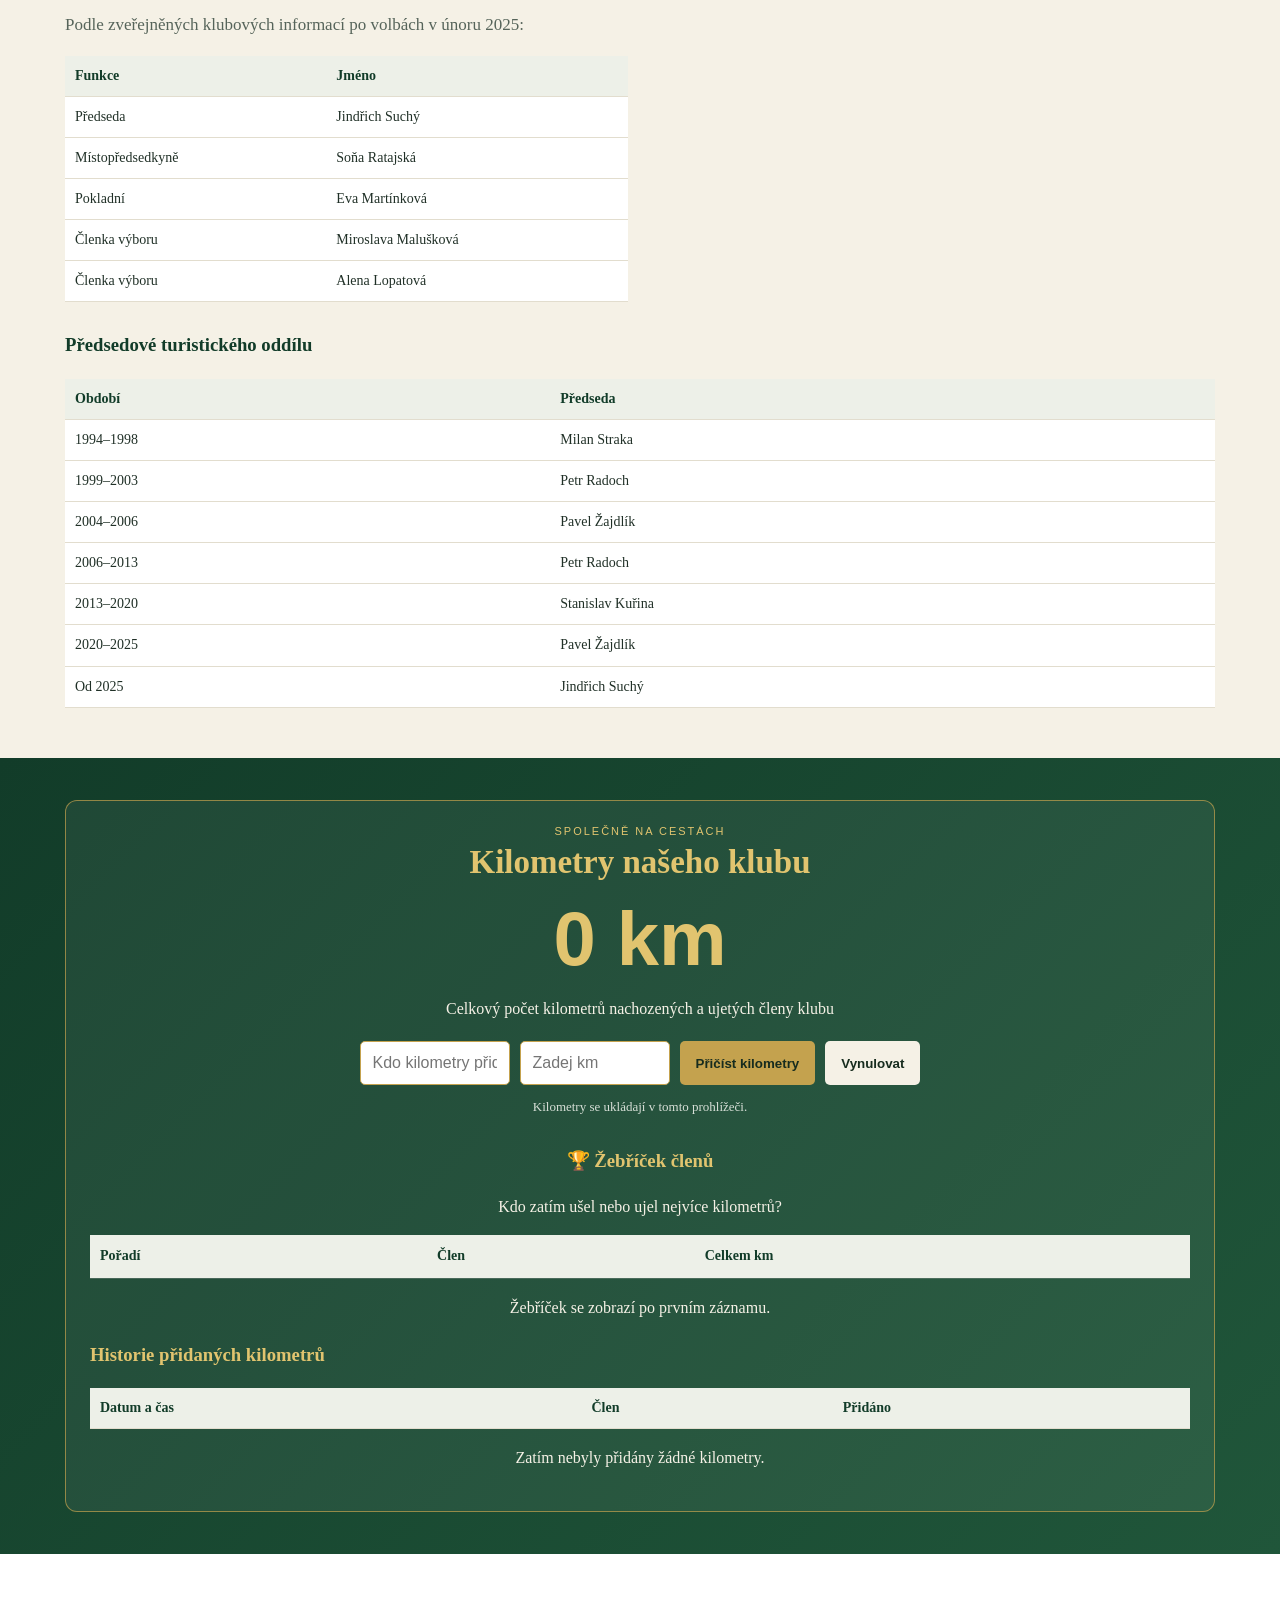
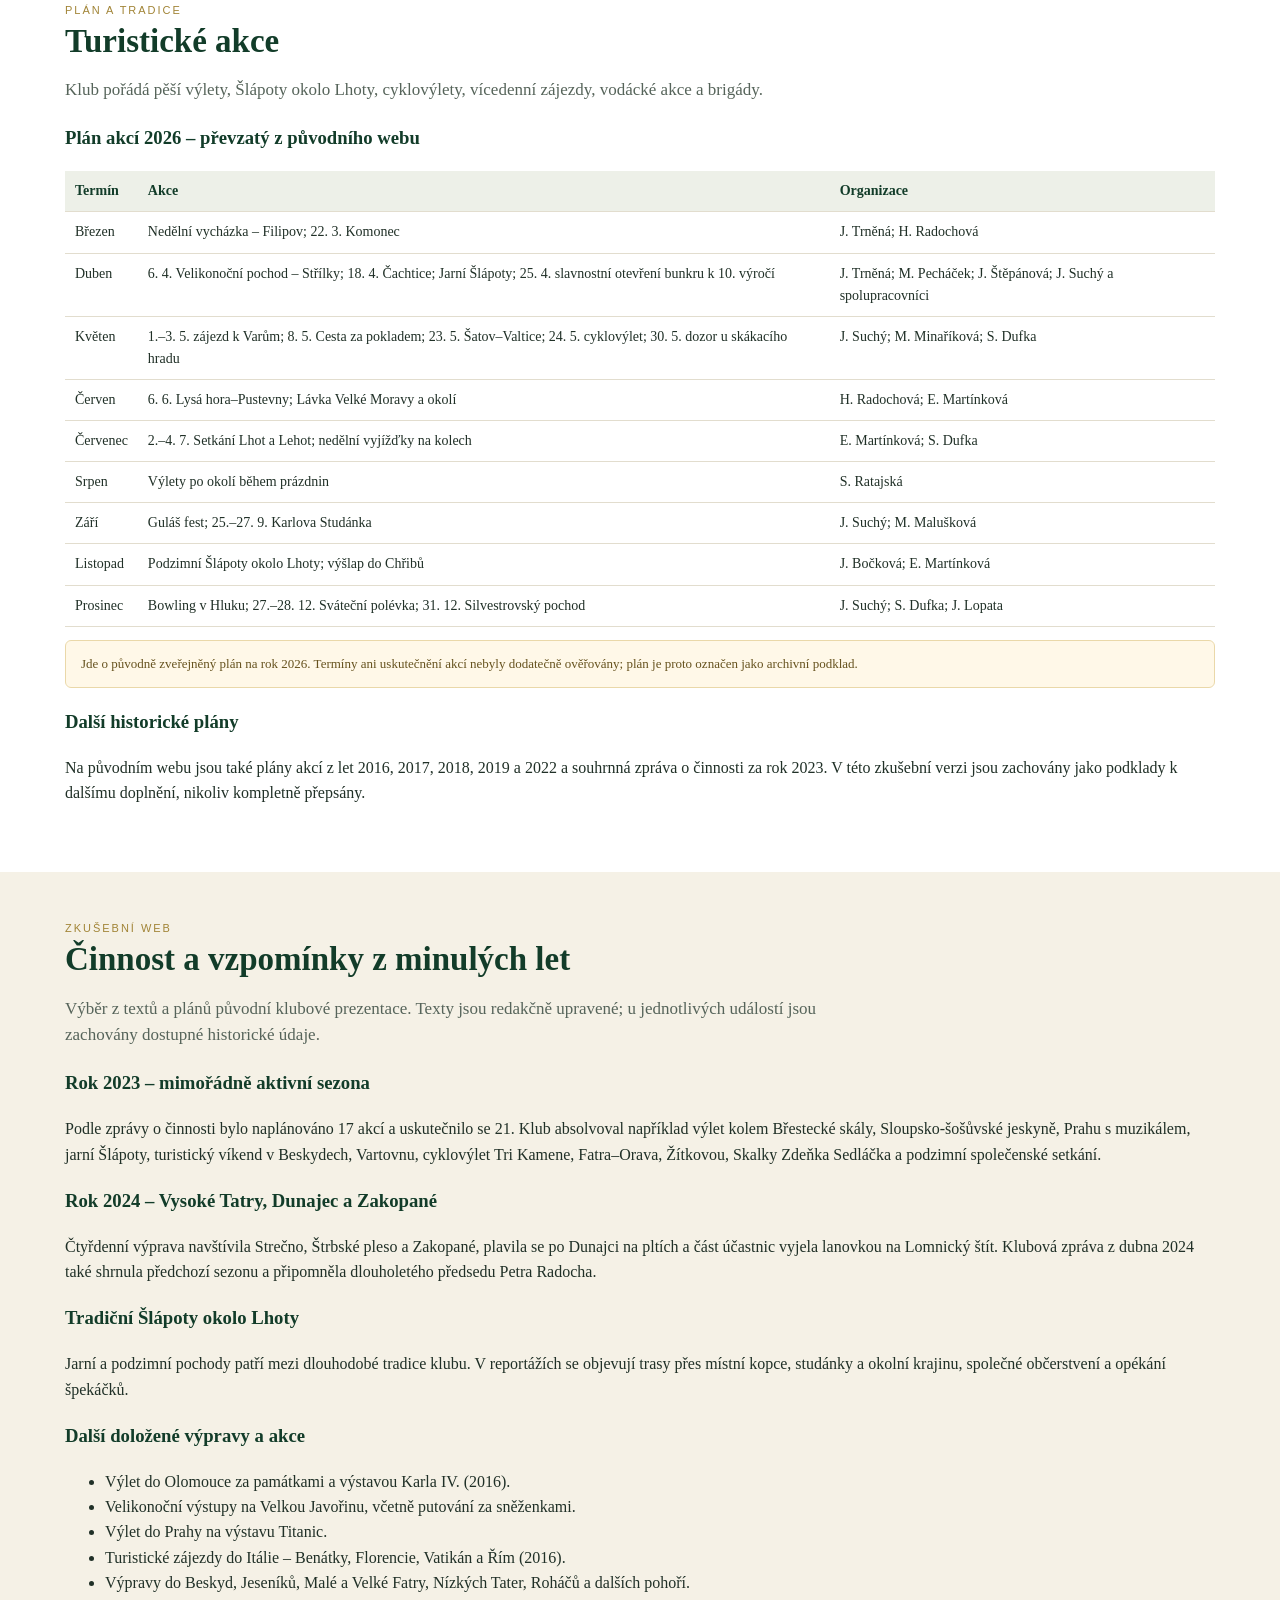
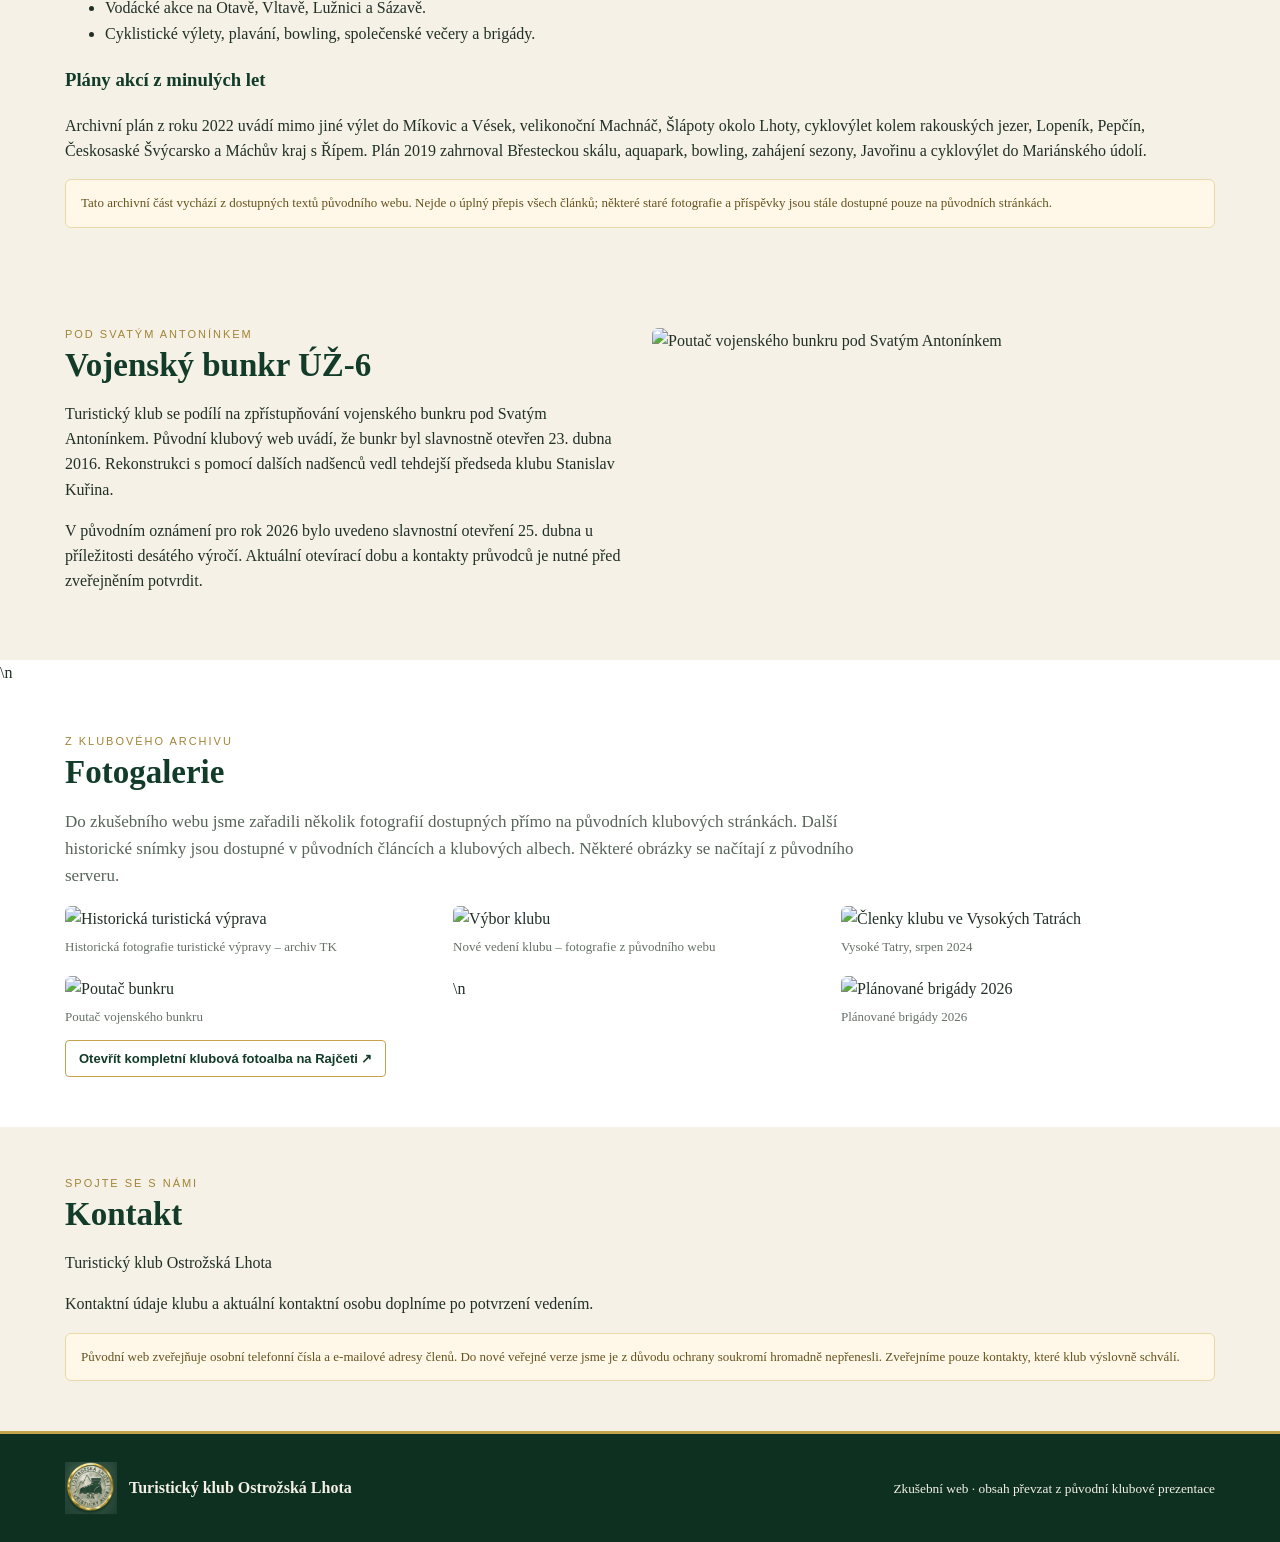
==== commit 7d4ac3db: "Add files via upload" ====
--- a/index.html
+++ b/index.html
@@ -25,7 +25,7 @@
 a{color:var(--g)}.album{display:inline-block;margin:8px 8px 0 0;padding:10px 13px;border:1px solid var(--gold);border-radius:4px;text-decoration:none;background:white;font:bold 13px Arial}
 
 /* Klubové kilometrické měřidlo */
-.km-section{background:linear-gradient(135deg,#123c29,#20563a);color:#fff;padding:42px 22px}.km-panel{max-width:1150px;margin:auto;border:1px solid rgba(196,162,78,.7);border-radius:12px;padding:24px;background:rgba(255,255,255,.06)}.km-panel h2{color:#e1c46f}.km-display{font-size:clamp(42px,8vw,76px);font-weight:bold;line-height:1.1;color:#e1c46f;text-align:center;font-family:Arial,sans-serif;margin:12px 0}.km-sub{text-align:center;color:#f5f1e6}.km-controls{display:flex;flex-wrap:wrap;gap:10px;justify-content:center;margin-top:20px}.km-controls input{width:150px;padding:12px;border-radius:5px;border:1px solid var(--gold);font-size:16px}.km-controls button{border:0;border-radius:5px;padding:12px 16px;background:var(--gold);color:#172c1e;font-weight:bold;cursor:pointer}.km-controls button.secondary{background:#f5f1e6}.km-status{text-align:center;font-size:13px;color:#d7dfd7;margin-top:12px}
+.km-section{background:linear-gradient(135deg,#123c29,#20563a);color:#fff;padding:42px 22px}.km-panel{max-width:1150px;margin:auto;border:1px solid rgba(196,162,78,.7);border-radius:12px;padding:24px;background:rgba(255,255,255,.06)}.km-panel h2{color:#e1c46f}.km-display{font-size:clamp(42px,8vw,76px);font-weight:bold;line-height:1.1;color:#e1c46f;text-align:center;font-family:Arial,sans-serif;margin:12px 0}.km-sub{text-align:center;color:#f5f1e6}.km-controls{display:flex;flex-wrap:wrap;gap:10px;justify-content:center;margin-top:20px}.km-controls input{width:150px;padding:12px;border-radius:5px;border:1px solid var(--gold);font-size:16px}.km-controls button{border:0;border-radius:5px;padding:12px 16px;background:var(--gold);color:#172c1e;font-weight:bold;cursor:pointer}.km-controls button.secondary{background:#f5f1e6}.km-status{text-align:center;font-size:13px;color:#d7dfd7;margin-top:12px}.km-ranking{margin:28px 0 20px}.km-ranking h3{text-align:center;color:#e1c46f}.km-ranking table{width:100%;border-collapse:collapse;background:rgba(0,0,0,.12)}.km-ranking th,.km-ranking td{padding:10px;text-align:left;border-bottom:1px solid rgba(255,255,255,.18)}.km-ranking tr:nth-child(1) td:first-child{font-size:1.25em}.km-ranking tr:nth-child(2) td:first-child{font-size:1.1em}.km-ranking tr:nth-child(3) td:first-child{font-size:1.05em}
 @media(max-width:760px){.grid2{grid-template-columns:1fr}.gallery{grid-template-columns:1fr 1fr}.quick{grid-template-columns:1fr 1fr}.foot{flex-direction:column;align-items:flex-start}}
 @media(max-width:500px){.head{padding:10px 8px;grid-template-columns:1fr minmax(0,2.5fr) 1fr;gap:5px}.logo{width:58px;height:58px}.brand{font-size:clamp(17px,4.7vw,20px)}.hero{min-height:340px}.heroIn{padding:40px 17px}.hero p{font-size:16px}nav a{padding:10px;font-size:12px}section{padding:38px 16px}h2{font-size:28px}.gallery{grid-template-columns:1fr}}
 </style></head><body>
@@ -39,7 +39,7 @@
 <section class="soft" id="vedeni"><div class="wrap grid2"><div><div class="eyebrow">Výbor klubu</div><h2>Současné vedení</h2><p class="lead">Podle zveřejněných klubových informací po volbách v únoru 2025:</p><table><tr><th>Funkce</th><th>Jméno</th></tr><tr><td>Předseda</td><td>Jindřich Suchý</td></tr><tr><td>Místopředsedkyně</td><td>Soňa Ratajská</td></tr><tr><td>Pokladní</td><td>Eva Martínková</td></tr><tr><td>Členka výboru</td><td>Miroslava Malušková</td></tr><tr><td>Členka výboru</td><td>Alena Lopatová</td></tr></table></div><img class="photo" src="https://turistiol.wbs.cz/web_tk.jpg" alt="Fotografie výboru turistického klubu"></div>
 <div class="wrap" style="margin-top:28px"><h3>Předsedové turistického oddílu</h3><table><tr><th>Období</th><th>Předseda</th></tr><tr><td>1994–1998</td><td>Milan Straka</td></tr><tr><td>1999–2003</td><td>Petr Radoch</td></tr><tr><td>2004–2006</td><td>Pavel Žajdlík</td></tr><tr><td>2006–2013</td><td>Petr Radoch</td></tr><tr><td>2013–2020</td><td>Stanislav Kuřina</td></tr><tr><td>2020–2025</td><td>Pavel Žajdlík</td></tr><tr><td>Od 2025</td><td>Jindřich Suchý</td></tr></table></div>
 </section>
-<section class="km-section" id="kilometry"><div class="km-panel"><div class="eyebrow" style="color:#e1c46f;text-align:center">Společně na cestách</div><h2 style="text-align:center">Kilometry našeho klubu</h2><div class="km-display"><span id="kmTotal">0</span> km</div><p class="km-sub">Celkový počet kilometrů nachozených a ujetých členy klubu</p><div class="km-controls"><input id="kmInput" type="number" min="0" step="0.1" placeholder="Zadej km" aria-label="Počet kilometrů"><button type="button" id="kmAdd">Přičíst kilometry</button><button type="button" id="kmReset" class="secondary">Vynulovat</button></div><div class="km-status" id="kmStatus">Kilometry se ukládají v tomto prohlížeči.</div></div></section>
+<section class="km-section" id="kilometry"><div class="km-panel"><div class="eyebrow" style="color:#e1c46f;text-align:center">Společně na cestách</div><h2 style="text-align:center">Kilometry našeho klubu</h2><div class="km-display"><span id="kmTotal">0</span> km</div><p class="km-sub">Celkový počet kilometrů nachozených a ujetých členy klubu</p><div class="km-controls"><input id="kmName" type="text" placeholder="Kdo kilometry přidává?" aria-label="Jméno člena"> <input id="kmInput" type="number" min="0" step="0.1" placeholder="Zadej km" aria-label="Počet kilometrů"><button type="button" id="kmAdd">Přičíst kilometry</button><button type="button" id="kmReset" class="secondary">Vynulovat</button></div><div class="km-status" id="kmStatus">Kilometry se ukládají v tomto prohlížeči.</div><div class="km-ranking"><h3>🏆 Žebříček členů</h3><p class="km-sub">Kdo zatím ušel nebo ujel nejvíce kilometrů?</p><div style="overflow-x:auto"><table><thead><tr><th>Pořadí</th><th>Člen</th><th>Celkem km</th></tr></thead><tbody id="kmRanking"></tbody></table></div><p id="kmRankingEmpty" class="km-sub">Žebříček se zobrazí po prvním záznamu.</p></div><div class="km-history"><h3 style="color:#e1c46f">Historie přidaných kilometrů</h3><div style="overflow-x:auto"><table id="kmHistoryTable"><thead><tr><th>Datum a čas</th><th>Člen</th><th>Přidáno</th></tr></thead><tbody id="kmHistory"></tbody></table></div><p id="kmHistoryEmpty" class="km-sub">Zatím nebyly přidány žádné kilometry.</p></div></div></section>
 <section id="akce"><div class="wrap"><div class="eyebrow">Plán a tradice</div><h2>Turistické akce</h2><p class="lead">Klub pořádá pěší výlety, Šlápoty okolo Lhoty, cyklovýlety, vícedenní zájezdy, vodácké akce a brigády.</p><h3>Plán akcí 2026 – převzatý z původního webu</h3><table><tr><th>Termín</th><th>Akce</th><th>Organizace</th></tr>
 <tr><td>Březen</td><td>Nedělní vycházka – Filipov; 22. 3. Komonec</td><td>J. Trněná; H. Radochová</td></tr>
 <tr><td>Duben</td><td>6. 4. Velikonoční pochod – Střílky; 18. 4. Čachtice; Jarní Šlápoty; 25. 4. slavnostní otevření bunkru k 10. výročí</td><td>J. Trněná; M. Pecháček; J. Štěpánová; J. Suchý a spolupracovníci</td></tr>
@@ -63,6 +63,17 @@
 </div><a class="album" href="https://ostrozskalhota.rajce.idnes.cz/" target="_blank" rel="noopener">Otevřít kompletní klubová fotoalba na Rajčeti ↗</a></div></section>
 <section class="soft" id="kontakt"><div class="wrap"><div class="eyebrow">Spojte se s námi</div><h2>Kontakt</h2><p>Turistický klub Ostrožská Lhota</p><p>Kontaktní údaje klubu a aktuální kontaktní osobu doplníme po potvrzení vedením.</p><div class="notice">Původní web zveřejňuje osobní telefonní čísla a e-mailové adresy členů. Do nové veřejné verze jsme je z důvodu ochrany soukromí hromadně nepřenesli. Zveřejníme pouze kontakty, které klub výslovně schválí.</div></div></section>
 <footer><div class="foot"><div style="display:flex;align-items:center;gap:12px"><img src="assets/a_close_up_centered_highly_detailed_photorealist.png" alt=""><strong>Turistický klub Ostrožská Lhota</strong></div><small>Zkušební web · obsah převzat z původní klubové prezentace</small></div></footer><script>
-(function(){const key='tkol-kilometry';const totalEl=document.getElementById('kmTotal'),input=document.getElementById('kmInput'),status=document.getElementById('kmStatus');let total=Number(localStorage.getItem(key)||0);function show(){totalEl.textContent=total.toLocaleString('cs-CZ',{maximumFractionDigits:1});}show();document.getElementById('kmAdd').addEventListener('click',function(){const n=Number(input.value);if(!Number.isFinite(n)||n<=0){status.textContent='Zadej kladný počet kilometrů.';return;}total=Math.round((total+n)*10)/10;localStorage.setItem(key,String(total));show();input.value='';status.textContent='Kilometry byly přičteny.';});input.addEventListener('keydown',function(e){if(e.key==='Enter')document.getElementById('kmAdd').click();});document.getElementById('kmReset').addEventListener('click',function(){if(confirm('Opravdu vynulovat celkový počet kilometrů?')){total=0;localStorage.setItem(key,'0');show();status.textContent='Počet kilometrů byl vynulován.';}});})();
+(function(){
+const key='tkol-kilometry',historyKey='tkol-kilometry-history';
+const totalEl=document.getElementById('kmTotal'),input=document.getElementById('kmInput'),nameInput=document.getElementById('kmName'),status=document.getElementById('kmStatus'),historyEl=document.getElementById('kmHistory'),emptyEl=document.getElementById('kmHistoryEmpty'),rankingEl=document.getElementById('kmRanking'),rankingEmpty=document.getElementById('kmRankingEmpty');
+let total=Number(localStorage.getItem(key)||0),history=JSON.parse(localStorage.getItem(historyKey)||'[]');
+function show(){totalEl.textContent=total.toLocaleString('cs-CZ',{maximumFractionDigits:1});}
+function renderHistory(){historyEl.innerHTML='';emptyEl.style.display=history.length?'none':'block';history.slice().reverse().forEach(entry=>{const tr=document.createElement('tr');[entry.date,entry.name,entry.km.toLocaleString('cs-CZ',{maximumFractionDigits:1})+' km'].forEach(val=>{const td=document.createElement('td');td.textContent=val;tr.appendChild(td);});historyEl.appendChild(tr);});renderRanking();}
+function renderRanking(){const totals={};history.forEach(entry=>{const nm=entry.name.trim();totals[nm]=(totals[nm]||0)+Number(entry.km||0);});const list=Object.entries(totals).sort((a,b)=>b[1]-a[1]);rankingEl.innerHTML='';rankingEmpty.style.display=list.length?'none':'block';list.forEach(([name,km],i)=>{const tr=document.createElement('tr');const rank=i===0?'🥇 1.':i===1?'🥈 2.':i===2?'🥉 3.':(i+1)+'.';[rank,name,km.toLocaleString('cs-CZ',{maximumFractionDigits:1})+' km'].forEach(val=>{const td=document.createElement('td');td.textContent=val;tr.appendChild(td);});rankingEl.appendChild(tr);});}
+show();renderHistory();
+document.getElementById('kmAdd').addEventListener('click',function(){const n=Number(input.value),name=nameInput.value.trim();if(!name){status.textContent='Nejdříve zadej jméno člena.';nameInput.focus();return;}if(!Number.isFinite(n)||n<=0){status.textContent='Zadej kladný počet kilometrů.';input.focus();return;}total=Math.round((total+n)*10)/10;localStorage.setItem(key,String(total));history.push({date:new Date().toLocaleString('cs-CZ'),name:name,km:n});localStorage.setItem(historyKey,JSON.stringify(history));show();renderHistory();input.value='';nameInput.value='';status.textContent='Kilometry byly přičteny a záznam uložen do historie.';});
+input.addEventListener('keydown',function(e){if(e.key==='Enter')document.getElementById('kmAdd').click();});nameInput.addEventListener('keydown',function(e){if(e.key==='Enter')input.focus();});
+document.getElementById('kmReset').addEventListener('click',function(){if(confirm('Opravdu vynulovat celkový počet kilometrů? Historie záznamů zůstane zachována.')){total=0;localStorage.setItem(key,'0');show();status.textContent='Celkový počet byl vynulován. Historie zůstala zachována.';}});
+})();
 </script>
 </body></html>
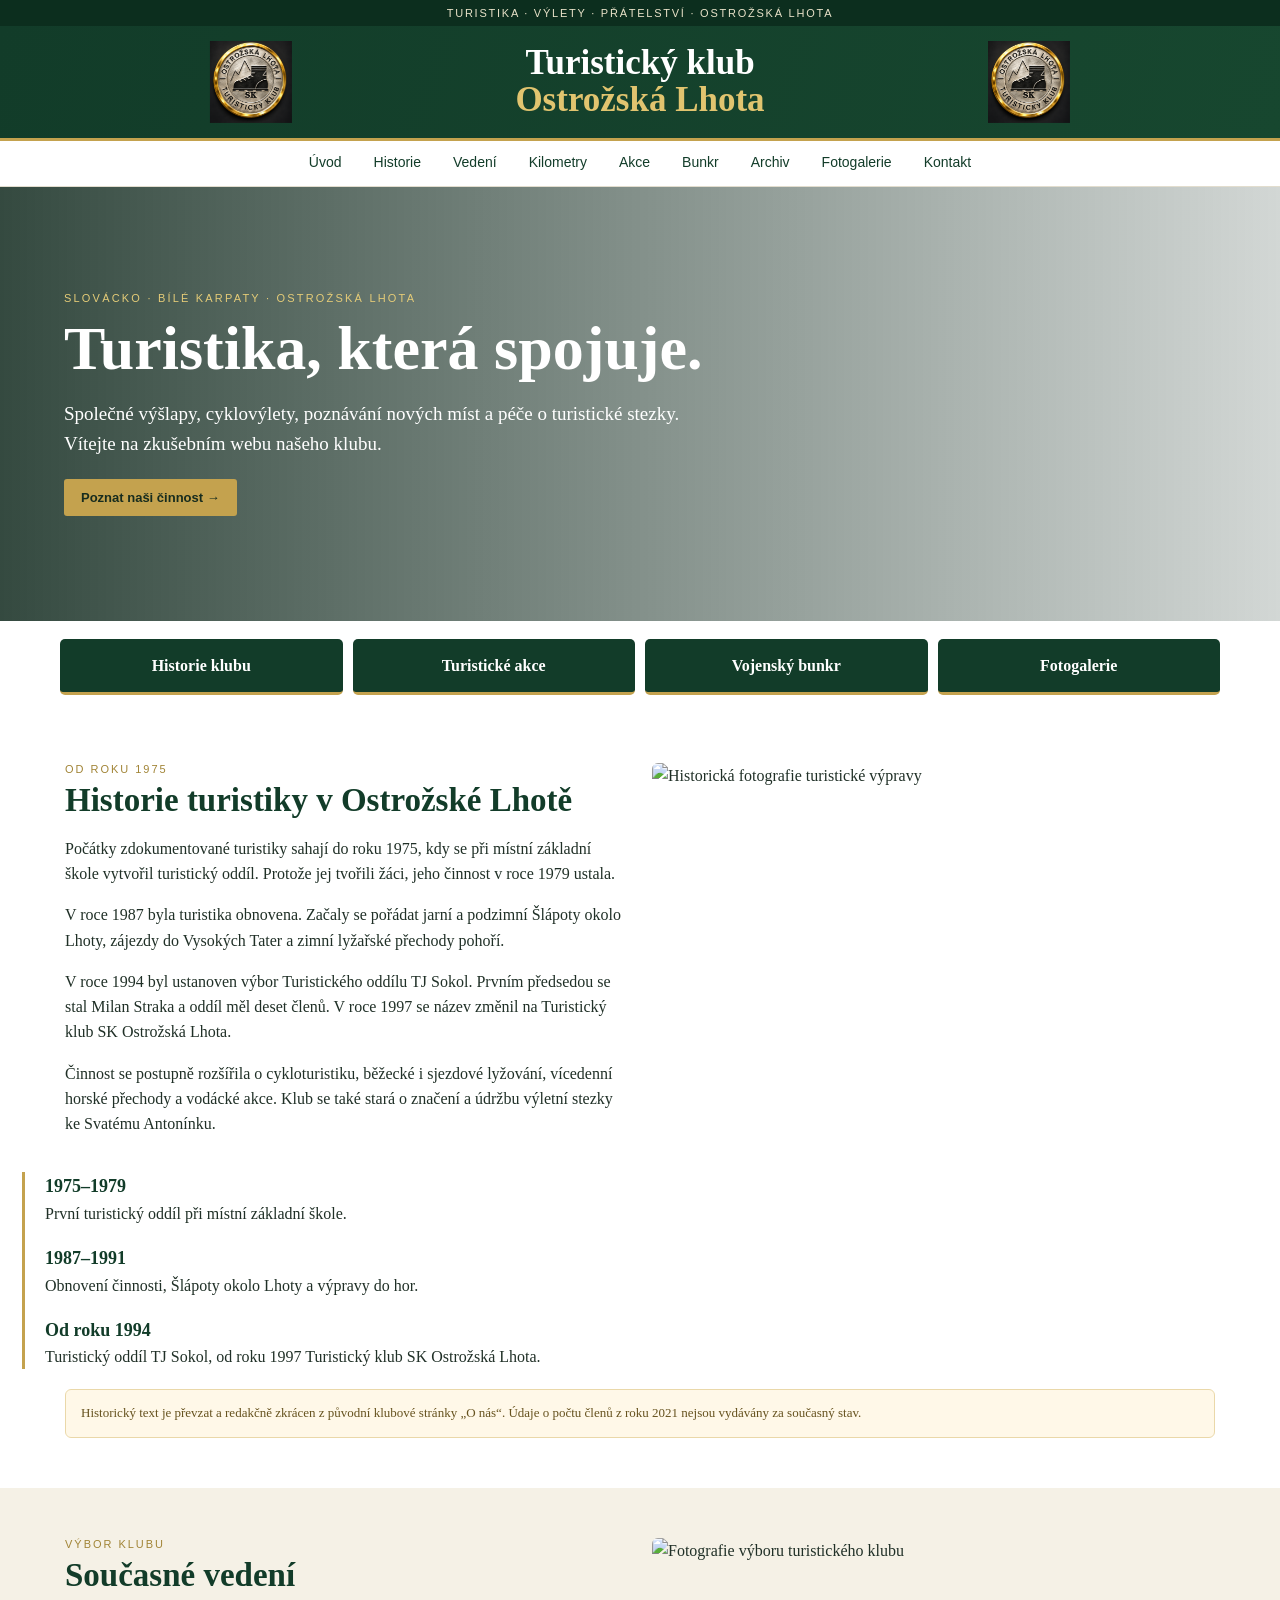
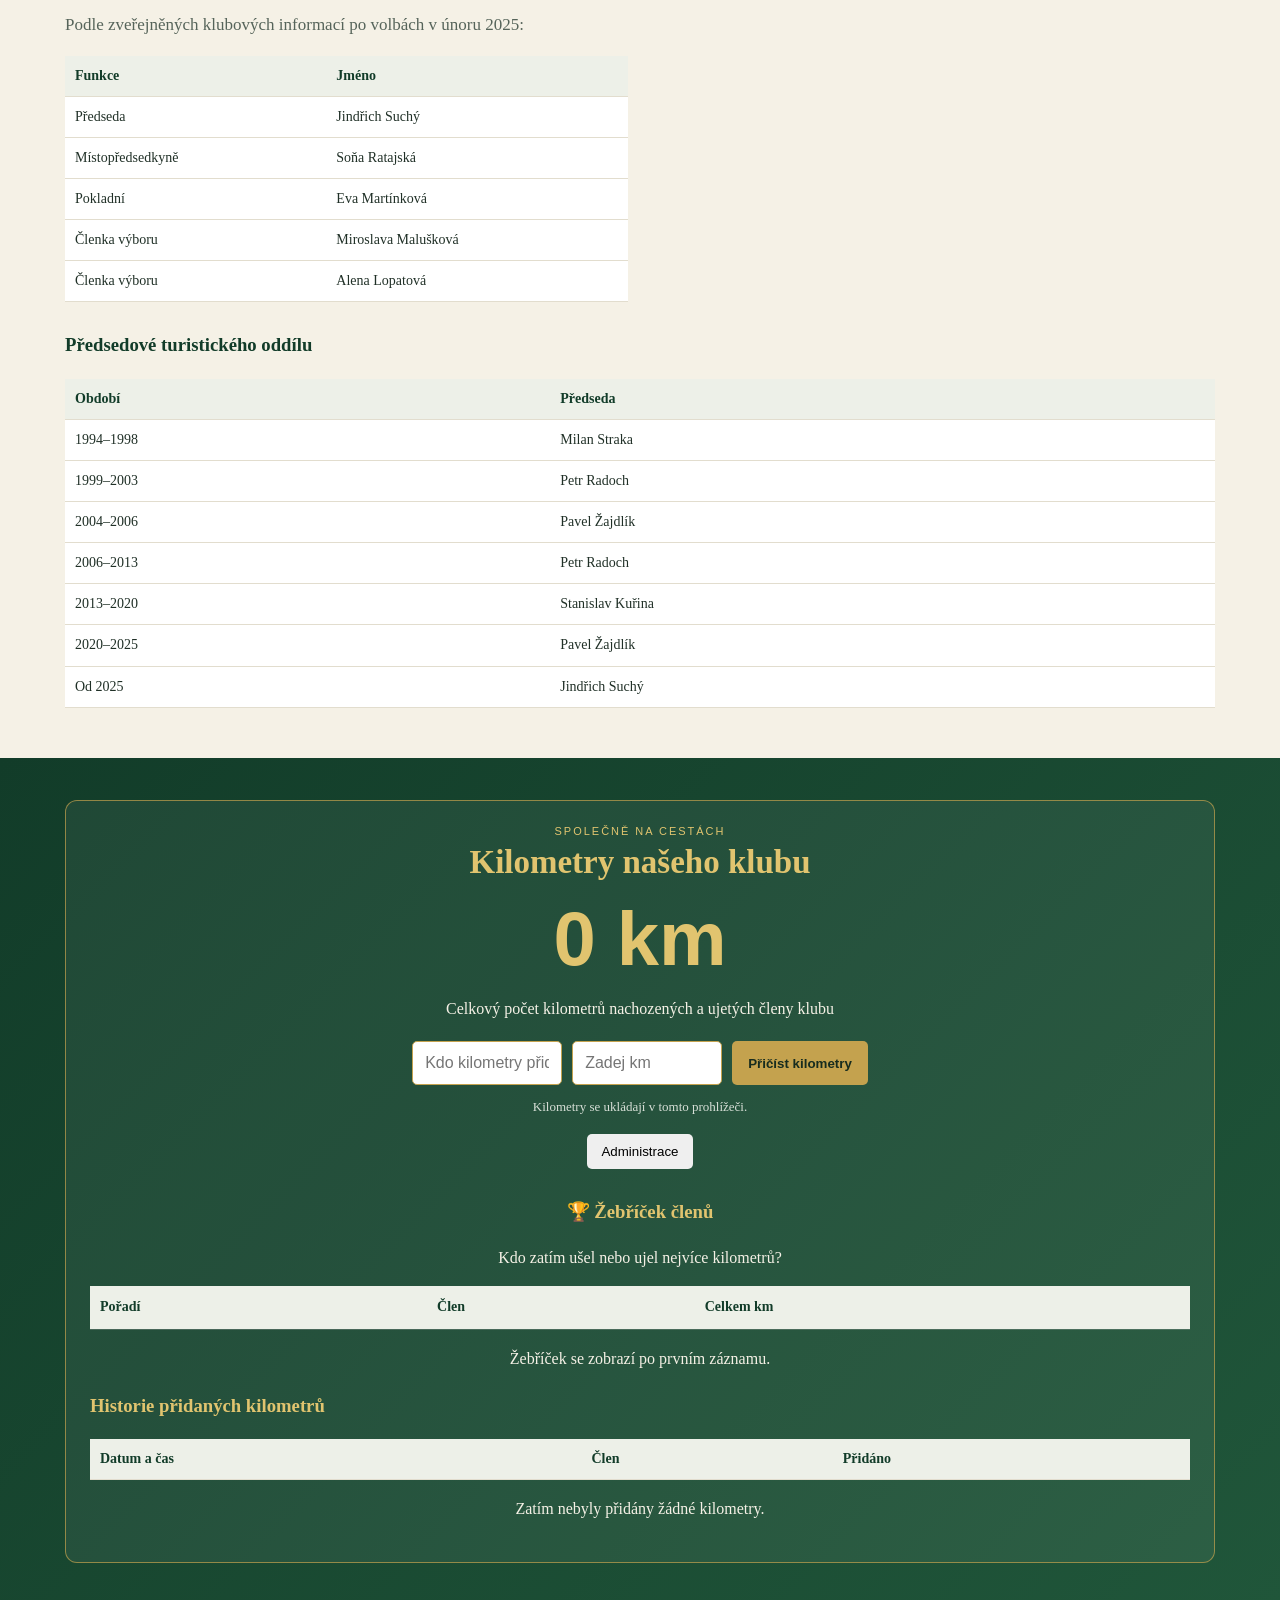
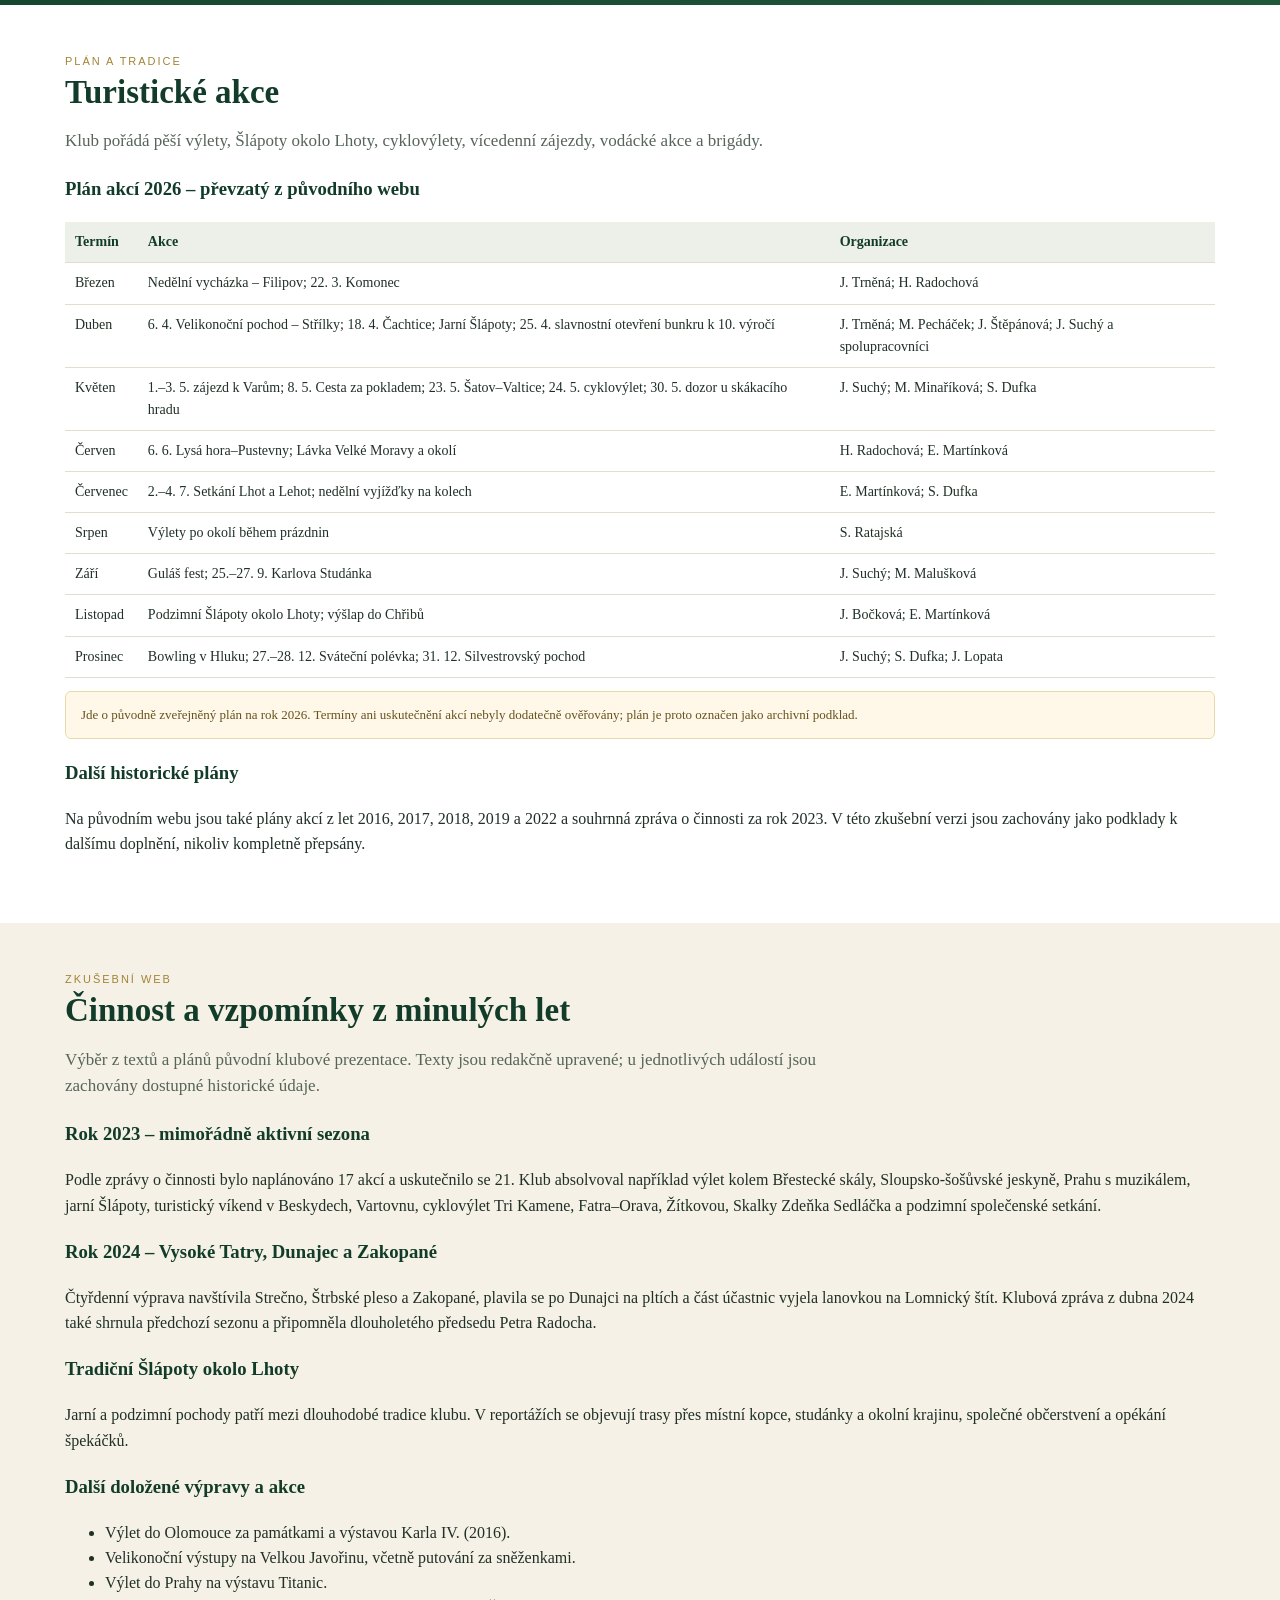
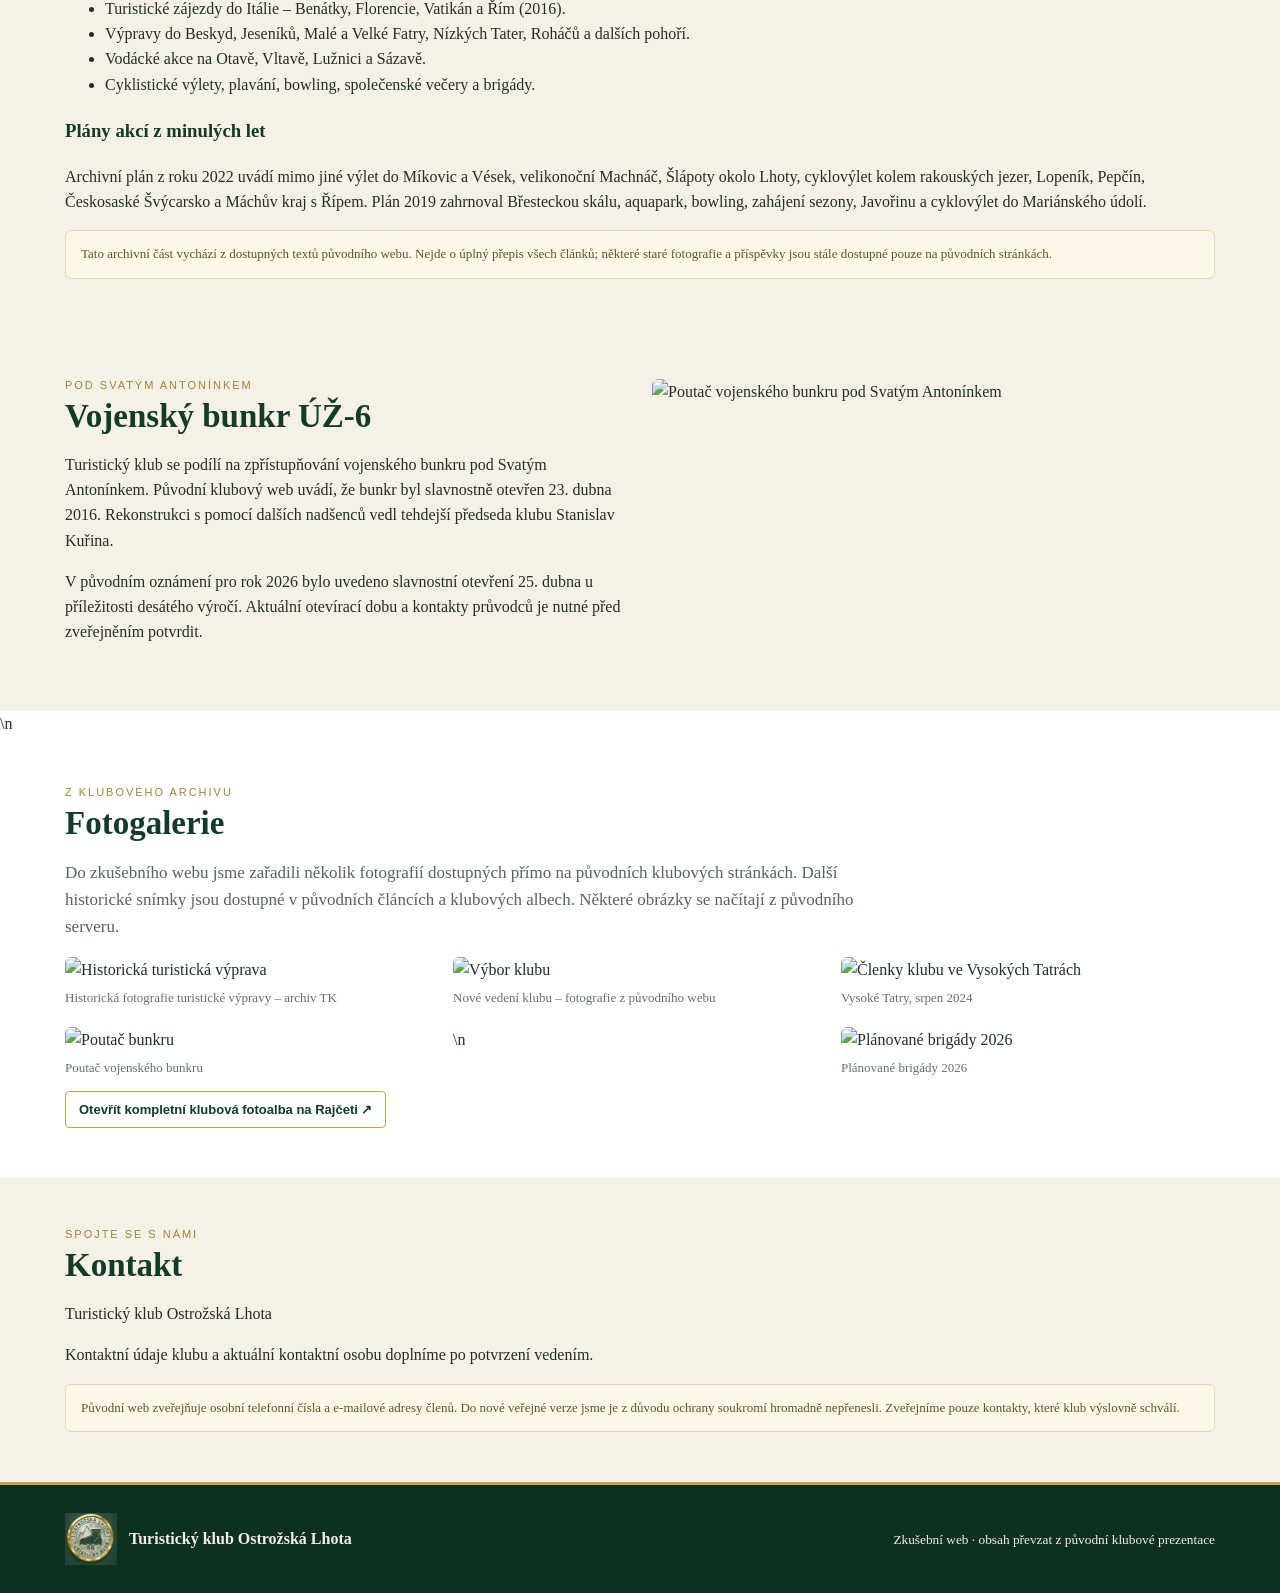
==== commit 7488a1e7: "Add files via upload" ====
--- a/index.html
+++ b/index.html
@@ -39,7 +39,7 @@
 <section class="soft" id="vedeni"><div class="wrap grid2"><div><div class="eyebrow">Výbor klubu</div><h2>Současné vedení</h2><p class="lead">Podle zveřejněných klubových informací po volbách v únoru 2025:</p><table><tr><th>Funkce</th><th>Jméno</th></tr><tr><td>Předseda</td><td>Jindřich Suchý</td></tr><tr><td>Místopředsedkyně</td><td>Soňa Ratajská</td></tr><tr><td>Pokladní</td><td>Eva Martínková</td></tr><tr><td>Členka výboru</td><td>Miroslava Malušková</td></tr><tr><td>Členka výboru</td><td>Alena Lopatová</td></tr></table></div><img class="photo" src="https://turistiol.wbs.cz/web_tk.jpg" alt="Fotografie výboru turistického klubu"></div>
 <div class="wrap" style="margin-top:28px"><h3>Předsedové turistického oddílu</h3><table><tr><th>Období</th><th>Předseda</th></tr><tr><td>1994–1998</td><td>Milan Straka</td></tr><tr><td>1999–2003</td><td>Petr Radoch</td></tr><tr><td>2004–2006</td><td>Pavel Žajdlík</td></tr><tr><td>2006–2013</td><td>Petr Radoch</td></tr><tr><td>2013–2020</td><td>Stanislav Kuřina</td></tr><tr><td>2020–2025</td><td>Pavel Žajdlík</td></tr><tr><td>Od 2025</td><td>Jindřich Suchý</td></tr></table></div>
 </section>
-<section class="km-section" id="kilometry"><div class="km-panel"><div class="eyebrow" style="color:#e1c46f;text-align:center">Společně na cestách</div><h2 style="text-align:center">Kilometry našeho klubu</h2><div class="km-display"><span id="kmTotal">0</span> km</div><p class="km-sub">Celkový počet kilometrů nachozených a ujetých členy klubu</p><div class="km-controls"><input id="kmName" type="text" placeholder="Kdo kilometry přidává?" aria-label="Jméno člena"> <input id="kmInput" type="number" min="0" step="0.1" placeholder="Zadej km" aria-label="Počet kilometrů"><button type="button" id="kmAdd">Přičíst kilometry</button><button type="button" id="kmReset" class="secondary">Vynulovat</button></div><div class="km-status" id="kmStatus">Kilometry se ukládají v tomto prohlížeči.</div><div class="km-ranking"><h3>🏆 Žebříček členů</h3><p class="km-sub">Kdo zatím ušel nebo ujel nejvíce kilometrů?</p><div style="overflow-x:auto"><table><thead><tr><th>Pořadí</th><th>Člen</th><th>Celkem km</th></tr></thead><tbody id="kmRanking"></tbody></table></div><p id="kmRankingEmpty" class="km-sub">Žebříček se zobrazí po prvním záznamu.</p></div><div class="km-history"><h3 style="color:#e1c46f">Historie přidaných kilometrů</h3><div style="overflow-x:auto"><table id="kmHistoryTable"><thead><tr><th>Datum a čas</th><th>Člen</th><th>Přidáno</th></tr></thead><tbody id="kmHistory"></tbody></table></div><p id="kmHistoryEmpty" class="km-sub">Zatím nebyly přidány žádné kilometry.</p></div></div></section>
+<section class="km-section" id="kilometry"><div class="km-panel"><div class="eyebrow" style="color:#e1c46f;text-align:center">Společně na cestách</div><h2 style="text-align:center">Kilometry našeho klubu</h2><div class="km-display"><span id="kmTotal">0</span> km</div><p class="km-sub">Celkový počet kilometrů nachozených a ujetých členy klubu</p><div class="km-controls"><input id="kmName" type="text" placeholder="Kdo kilometry přidává?" aria-label="Jméno člena"> <input id="kmInput" type="number" min="0" step="0.1" placeholder="Zadej km" aria-label="Počet kilometrů"><button type="button" id="kmAdd">Přičíst kilometry</button></div><div class="km-status" id="kmStatus">Kilometry se ukládají v tomto prohlížeči.</div><div class="km-admin-entry" style="text-align:center;margin-top:16px"><button type="button" id="kmAdminToggle" class="secondary" style="border:0;border-radius:5px;padding:10px 14px;cursor:pointer">Administrace</button><div id="kmAdminPanel" style="display:none;margin:14px auto;padding:16px;max-width:500px;border:1px solid rgba(196,162,78,.7);border-radius:8px"><h3 style="color:#e1c46f">Administrace kilometrů</h3><p class="km-sub">Administrátorské ovládání</p><button type="button" id="kmReset" class="secondary" style="border:0;border-radius:5px;padding:12px 16px;cursor:pointer">Vynulovat celkový počet km</button></div></div><div class="km-ranking"><h3>🏆 Žebříček členů</h3><p class="km-sub">Kdo zatím ušel nebo ujel nejvíce kilometrů?</p><div style="overflow-x:auto"><table><thead><tr><th>Pořadí</th><th>Člen</th><th>Celkem km</th></tr></thead><tbody id="kmRanking"></tbody></table></div><p id="kmRankingEmpty" class="km-sub">Žebříček se zobrazí po prvním záznamu.</p></div><div class="km-history"><h3 style="color:#e1c46f">Historie přidaných kilometrů</h3><div style="overflow-x:auto"><table id="kmHistoryTable"><thead><tr><th>Datum a čas</th><th>Člen</th><th>Přidáno</th></tr></thead><tbody id="kmHistory"></tbody></table></div><p id="kmHistoryEmpty" class="km-sub">Zatím nebyly přidány žádné kilometry.</p></div></div></section>
 <section id="akce"><div class="wrap"><div class="eyebrow">Plán a tradice</div><h2>Turistické akce</h2><p class="lead">Klub pořádá pěší výlety, Šlápoty okolo Lhoty, cyklovýlety, vícedenní zájezdy, vodácké akce a brigády.</p><h3>Plán akcí 2026 – převzatý z původního webu</h3><table><tr><th>Termín</th><th>Akce</th><th>Organizace</th></tr>
 <tr><td>Březen</td><td>Nedělní vycházka – Filipov; 22. 3. Komonec</td><td>J. Trněná; H. Radochová</td></tr>
 <tr><td>Duben</td><td>6. 4. Velikonoční pochod – Střílky; 18. 4. Čachtice; Jarní Šlápoty; 25. 4. slavnostní otevření bunkru k 10. výročí</td><td>J. Trněná; M. Pecháček; J. Štěpánová; J. Suchý a spolupracovníci</td></tr>
@@ -71,6 +71,7 @@
 function renderHistory(){historyEl.innerHTML='';emptyEl.style.display=history.length?'none':'block';history.slice().reverse().forEach(entry=>{const tr=document.createElement('tr');[entry.date,entry.name,entry.km.toLocaleString('cs-CZ',{maximumFractionDigits:1})+' km'].forEach(val=>{const td=document.createElement('td');td.textContent=val;tr.appendChild(td);});historyEl.appendChild(tr);});renderRanking();}
 function renderRanking(){const totals={};history.forEach(entry=>{const nm=entry.name.trim();totals[nm]=(totals[nm]||0)+Number(entry.km||0);});const list=Object.entries(totals).sort((a,b)=>b[1]-a[1]);rankingEl.innerHTML='';rankingEmpty.style.display=list.length?'none':'block';list.forEach(([name,km],i)=>{const tr=document.createElement('tr');const rank=i===0?'🥇 1.':i===1?'🥈 2.':i===2?'🥉 3.':(i+1)+'.';[rank,name,km.toLocaleString('cs-CZ',{maximumFractionDigits:1})+' km'].forEach(val=>{const td=document.createElement('td');td.textContent=val;tr.appendChild(td);});rankingEl.appendChild(tr);});}
 show();renderHistory();
+const adminToggle=document.getElementById('kmAdminToggle'),adminPanel=document.getElementById('kmAdminPanel');adminToggle.addEventListener('click',function(){if(adminPanel.style.display==='none'){const pwd=prompt('Zadejte administrátorské heslo:');if(pwd==='TKadmin2026'){adminPanel.style.display='block';adminToggle.textContent='Skrýt administraci';}else if(pwd!==null){status.textContent='Nesprávné heslo.';}}else{adminPanel.style.display='none';adminToggle.textContent='Administrace';}});
 document.getElementById('kmAdd').addEventListener('click',function(){const n=Number(input.value),name=nameInput.value.trim();if(!name){status.textContent='Nejdříve zadej jméno člena.';nameInput.focus();return;}if(!Number.isFinite(n)||n<=0){status.textContent='Zadej kladný počet kilometrů.';input.focus();return;}total=Math.round((total+n)*10)/10;localStorage.setItem(key,String(total));history.push({date:new Date().toLocaleString('cs-CZ'),name:name,km:n});localStorage.setItem(historyKey,JSON.stringify(history));show();renderHistory();input.value='';nameInput.value='';status.textContent='Kilometry byly přičteny a záznam uložen do historie.';});
 input.addEventListener('keydown',function(e){if(e.key==='Enter')document.getElementById('kmAdd').click();});nameInput.addEventListener('keydown',function(e){if(e.key==='Enter')input.focus();});
 document.getElementById('kmReset').addEventListener('click',function(){if(confirm('Opravdu vynulovat celkový počet kilometrů? Historie záznamů zůstane zachována.')){total=0;localStorage.setItem(key,'0');show();status.textContent='Celkový počet byl vynulován. Historie zůstala zachována.';}});
